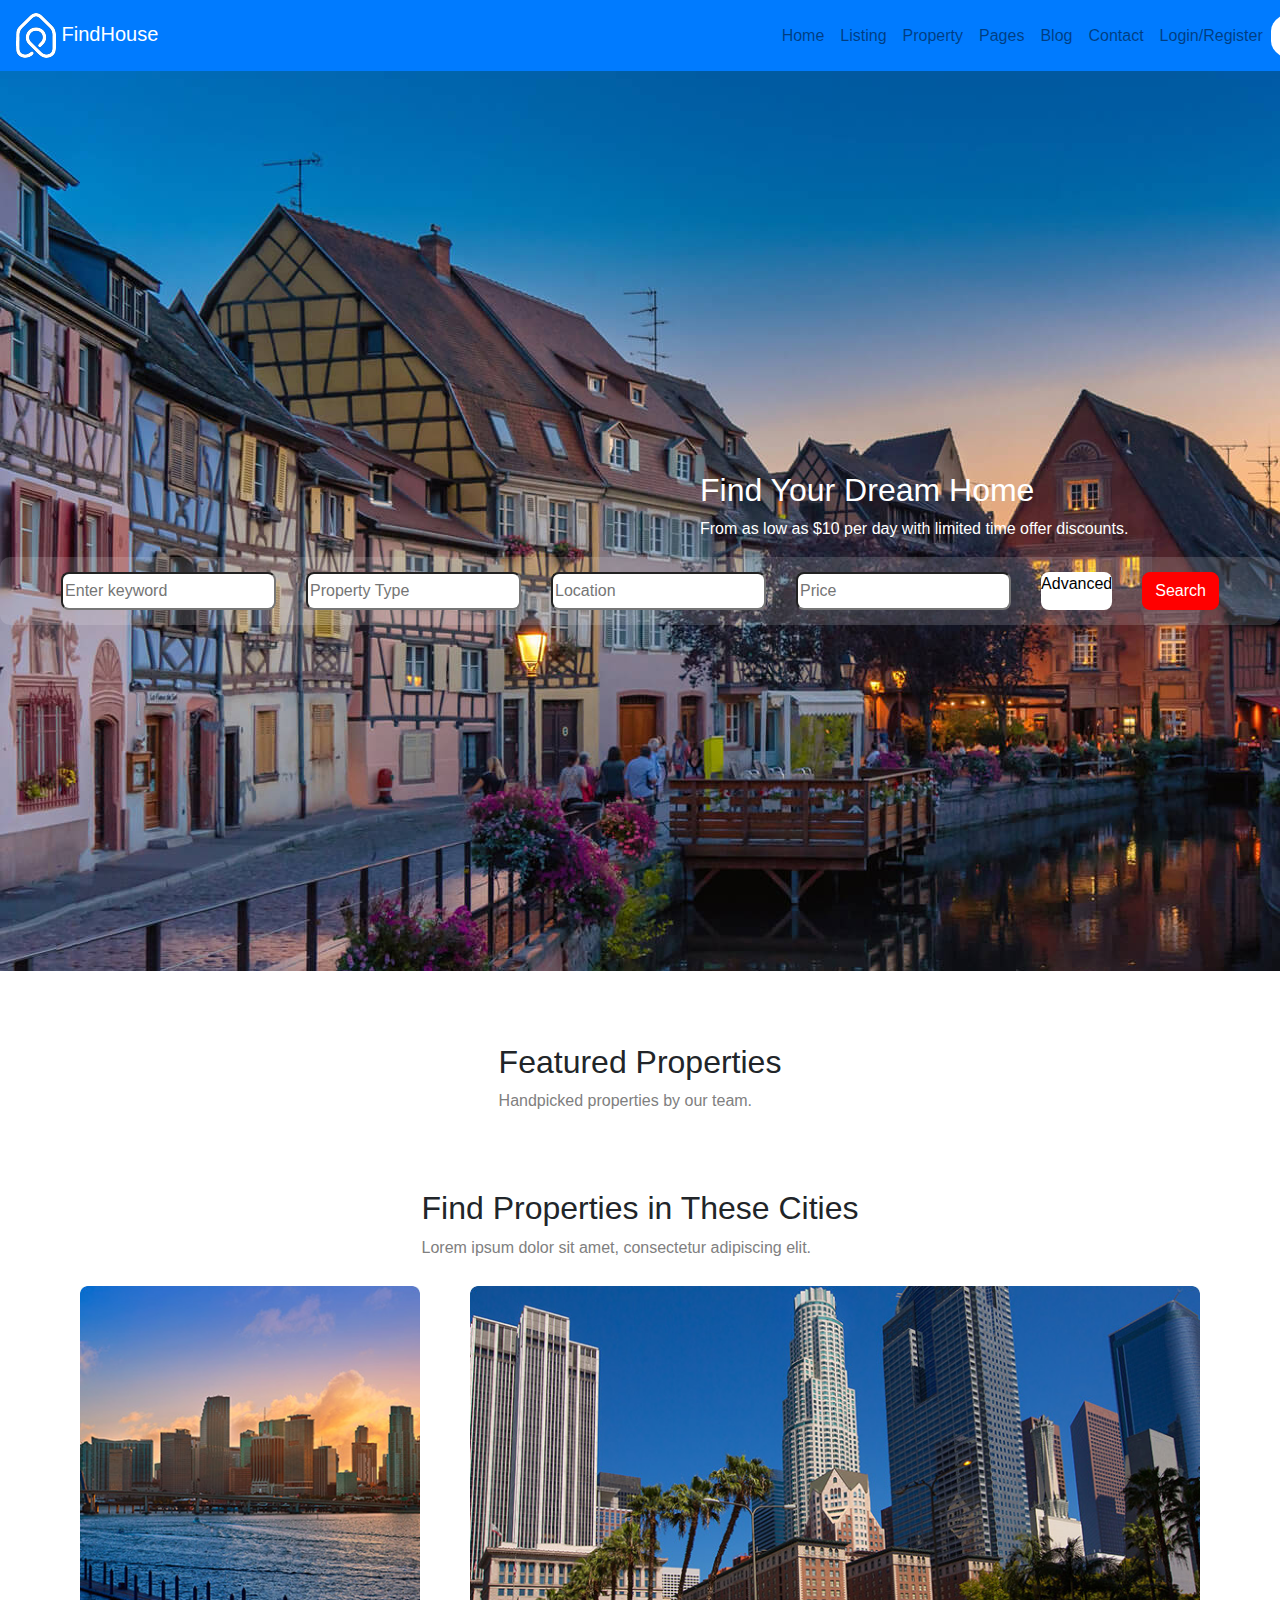
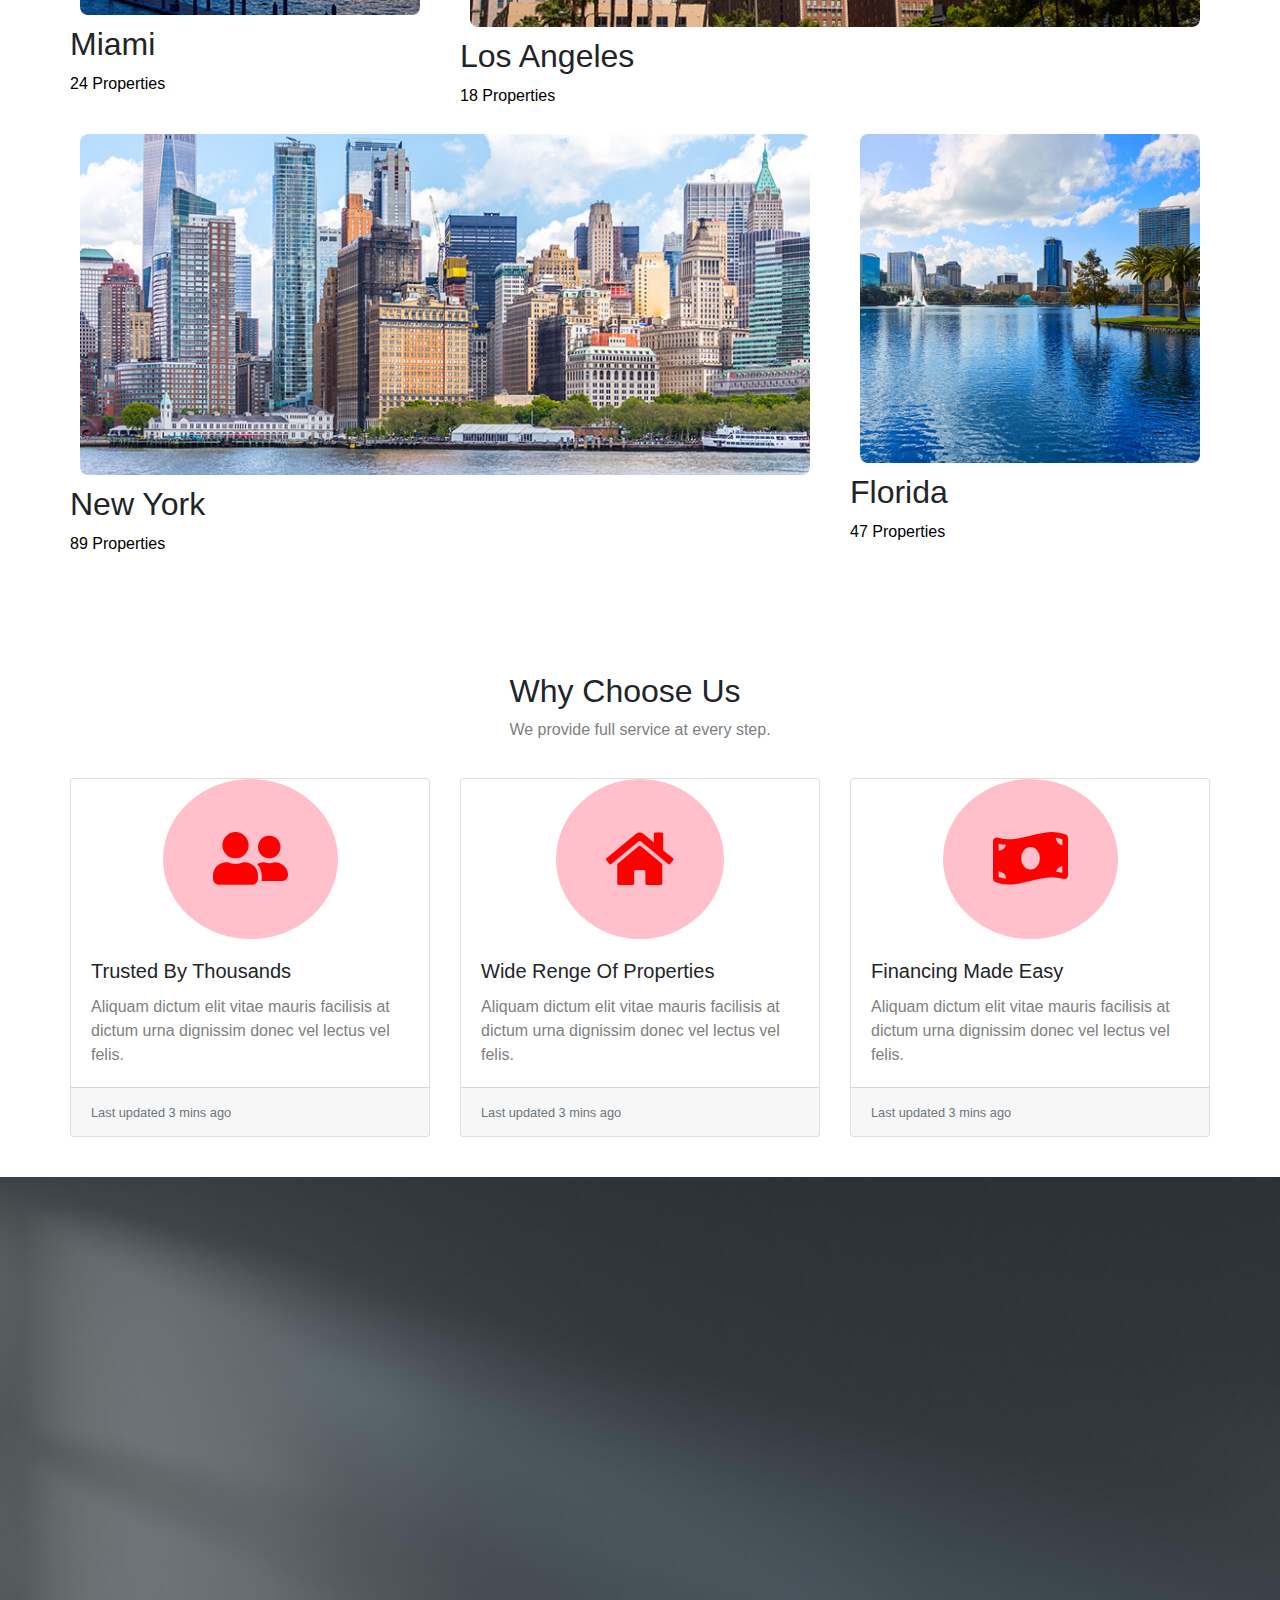
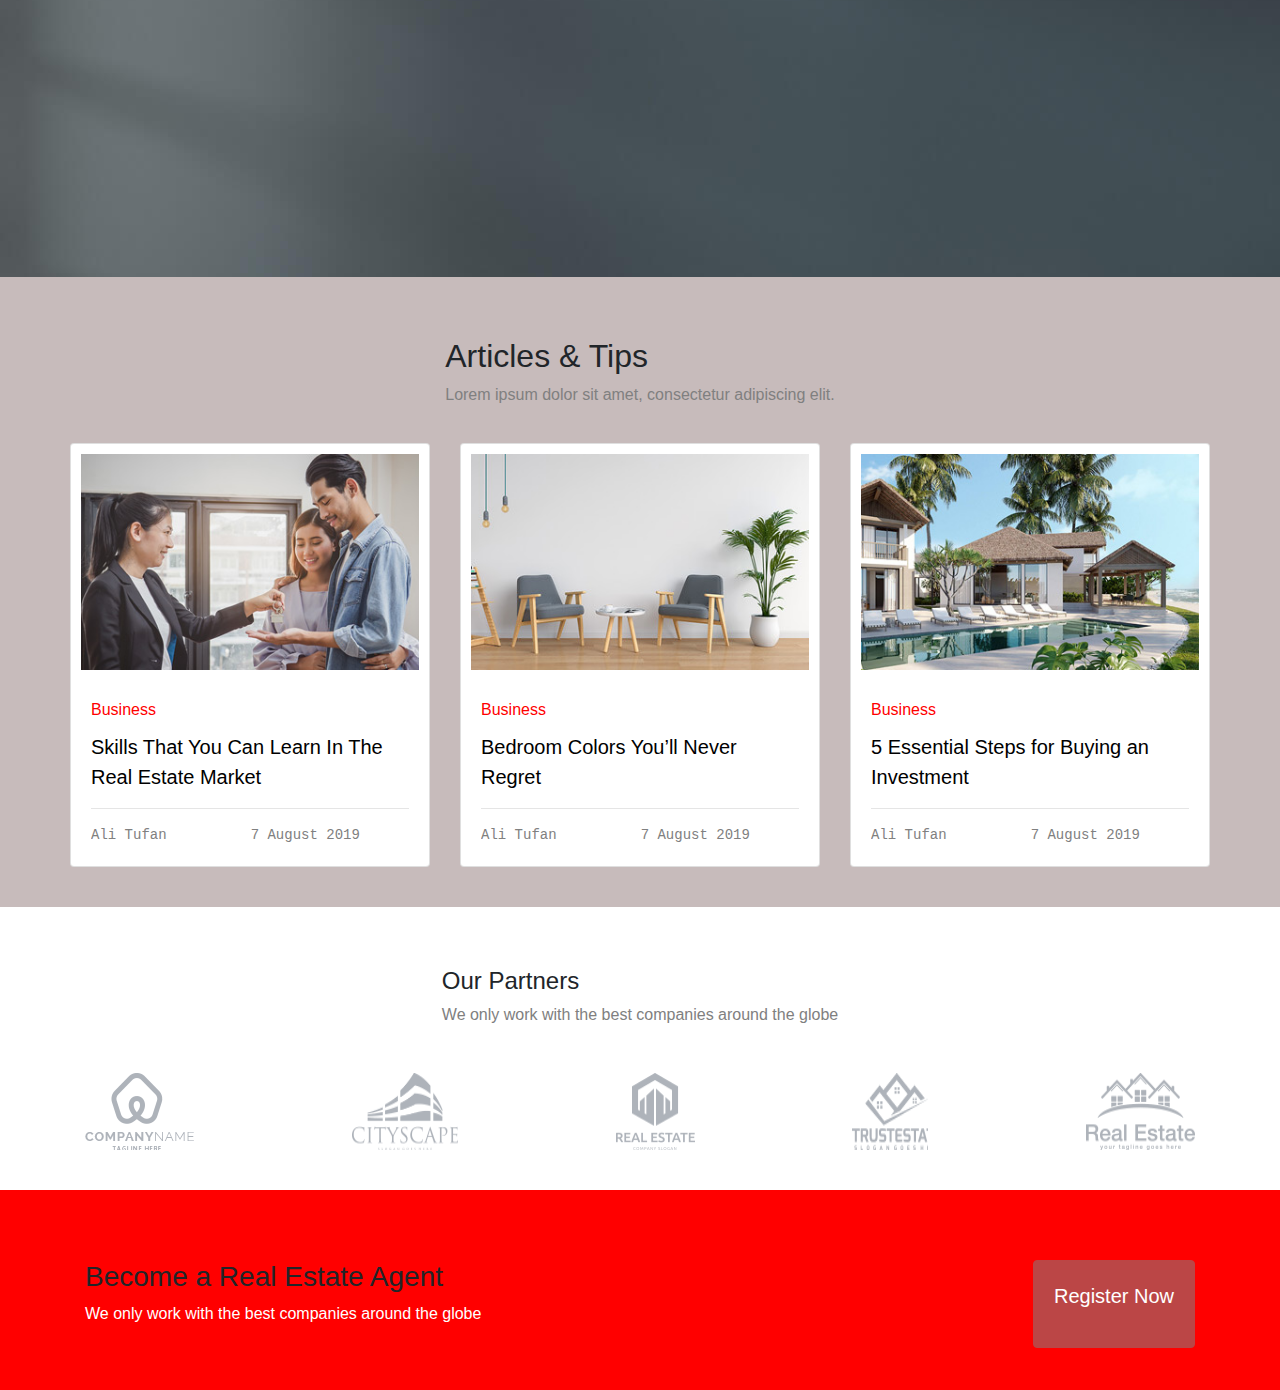
==== index.html @ b41790c9 "Silva, Articles, Partners, Register yaradılıb." ====
<!DOCTYPE html>
<html lang="en">
  <head>
    <meta charset="UTF-8" />
    <meta name="viewport" content="width=device-width, initial-scale=1.0" />
    <title>Front-end Project</title>
    <link
      rel="stylesheet"
      href="https://stackpath.bootstrapcdn.com/bootstrap/4.5.2/css/bootstrap.min.css"
      integrity="sha384-JcKb8q3iqJ61gNV9KGb8thSsNjpSL0n8PARn9HuZOnIxN0hoP+VmmDGMN5t9UJ0Z"
      crossorigin="anonymous"
    />
    <link rel="stylesheet" href="https://cdnjs.cloudflare.com/ajax/libs/font-awesome/5.15.0/css/all.min.css" />
    <link rel="stylesheet" href="CSS/style.css" />
    <link rel="stylesheet" href="CSS3/owl.carousel.css" />
    <link rel="stylesheet" href="CSS3/owl.carousel.min.css" />
    <link rel="stylesheet" href="CSS3/owl.theme.css" />
    <link rel="stylesheet" href="/CSS3/style.css">
  </head>
  <body>
    <!-- Header - Main Nav -->
    <header>
        <nav class="navbar navbar-expand-lg navbar-light bg-primary">
          <a class="navbar-brand" href="#">
            <img src="/Images/FindHouse.png" class="img-fluid" alt="">
            <span>FindHouse</span>
          </a>
          <button class="navbar-toggler" type="button" data-toggle="collapse" data-target="#navbarSupportedContent" aria-controls="navbarSupportedContent" aria-expanded="false" aria-label="Toggle navigation">
            <span class="navbar-toggler-icon"></span>
          </button>
        
          <div class="collapse navbar-collapse" id="navbarSupportedContent">
            <ul class="navbar-nav mr-auto">
              <li class="nav-item">
                <a class="nav-link" href="#">Home</a>
              </li>
              <li class="nav-item">
                <a class="nav-link" href="#">Listing</a>
              </li>
              <li class="nav-item">
                <a class="nav-link" href="#">Property</a>
              </li>
              <li class="nav-item">
                <a class="nav-link" href="#">Pages</a>
              </li>
              <li class="nav-item">
                <a class="nav-link" href="#">Blog</a>
              </li>
              <li class="nav-item">
                <a class="nav-link" href="#">Contact</a>
              </li>
              <li class="nav-item">
                <a class="nav-link" href="#">Login/Register</a>
              </li>
            </ul>
            <a href="#" class="add-plus">
              <span class="flaticon-plus">+</span>
              <span class="create-listing">Create Listing</span>
            </a>
          </div>
        </nav>
    </header>
    
    <main>
      <section class="home-page">
        <div class="find">
          <h2>Find Your Dream Home</h2>
          <p>From as low as $10 per day with limited time offer discounts.</p>
        </div>
        <div class="nav nav-search nav-pills nav-justified mx-auto w-100">
          <input class="input-srch" type="text" name="" id="" placeholder="Enter keyword">
          <input class="input-srch" type="text" name="" id="" placeholder="Property Type">
          <input class="input-srch" type="text" name="" id="" placeholder="Location">
          <input class="input-srch" type="text" name="" id="" placeholder="Price">
          <a href="#" class="input-srch advanced">Advanced</a>
          <button type="button" class="input-srch btn btn-search btn-primary">Search</button>
        </div>
      </section>

      <br>
      <br>
      <br>

      <section>
        <div class="container">
          <div class="row">
            <div class="featured-properties mx-auto">
              <h2>Featured Properties</h2>
              <p class="handpicked">Handpicked properties by our team.</p>
            </div>
            <div class="owl-carousel owl-one owl-theme">
              <div class="item">
                <div class="card">
                  <img src="/Images/home1.jpg" class="card-img-top apartment1 img-fluid" alt="..." />
                  <div class="card-body">
                    <h6 class="apartment">Apartment</h6>
                    <h5 class="card-title">Renovated Apartment</h5>
                    <p class="card-text">
                      <pre>1421 San Pedro St, Los Angeles, CA 90015</pre>
                      <pre>Beds: 4     Baths: 2     Sq Ft: 5280</pre>
                    </p>
                    <hr>
                    <pre>Ali Tufan                  4 years ago</pre>
                  </div>
                </div>
              </div>
              <div class="item">
                <div class="card">
                  <img src="/Images/home2.jpg" class="card-img-top apartment2 img-fluid" alt="..." />
                  <div class="card-body">
                    <h6 class="apartment">Apartment</h6>
                    <h5 class="card-title">Renovated Apartment</h5>
                    <p class="card-text">
                      <pre>1421 San Pedro St, Los Angeles, CA 90015</pre>
                      <pre>Beds: 4     Baths: 2     Sq Ft: 5280</pre>
                    </p>
                    <hr>
                    <pre>Ali Tufan                  4 years ago</pre>
                  </div>
                </div>
              </div>
              <div class="item">
                <div class="card">
                  <img src="/Images/home3.jpg" class="card-img-top apartment3 img-fluid" alt="..." />
                  <div class="card-body">
                    <h6 class="apartment">Apartment</h6>
                    <h5 class="card-title">Renovated Apartment</h5>
                    <p class="card-text">
                      <pre>1421 San Pedro St, Los Angeles, CA 90015</pre>
                      <pre>Beds: 4     Baths: 2     Sq Ft: 5280</pre>
                    </p>
                    <hr>
                    <pre>Ali Tufan                  4 years ago</pre>
                  </div>
                </div>
              </div>
              <div class="item">
                <div class="card">
                  <img src="/Images/home1.jpg" class="card-img-top img-fluid" alt="..." />
                  <div class="card-body">
                    <h6 class="apartment">Apartment</h6>
                    <h5 class="card-title">Renovated Apartment</h5>
                    <p class="card-text">
                      <pre>1421 San Pedro St, Los Angeles, CA 90015</pre>
                      <pre>Beds: 4     Baths: 2     Sq Ft: 5280</pre>
                    </p>
                    <hr>
                    <pre>Ali Tufan                  4 years ago</pre>
                  </div>
                </div>
              </div>
              <div class="item">
                <div class="card">
                  <img src="/Images/home2.jpg" class="card-img-top img-fluid" alt="..." />
                  <div class="card-body">
                    <h6 class="apartment">Apartment</h6>
                    <h5 class="card-title">Renovated Apartment</h5>
                    <p class="card-text">
                      <pre>1421 San Pedro St, Los Angeles, CA 90015</pre>
                      <pre>Beds: 4     Baths: 2     Sq Ft: 5280</pre>
                    </p>
                    <hr>
                    <pre>Ali Tufan                  4 years ago</pre>
                  </div>
                </div>
              </div>
              <div class="item">
                <div class="card">
                  <img src="/Images/home3.jpg" class="card-img-top img-fluid" alt="..." />
                  <div class="card-body">
                    <h6 class="apartment">Apartment</h6>
                    <h5 class="card-title">Renovated Apartment</h5>
                    <p class="card-text">
                      <pre>1421 San Pedro St, Los Angeles, CA 90015</pre>
                      <pre>Beds: 4     Baths: 2     Sq Ft: 5280</pre>
                    </p>
                    <hr>
                    <pre>Ali Tufan                  4 years ago</pre>
                  </div>
                </div>
              </div>
              <div class="item">
                <div class="card">
                  <img src="/Images/home1.jpg" class="card-img-top img-fluid" alt="..." />
                  <div class="card-body">
                    <h6 class="apartment">Apartment</h6>
                    <h5 class="card-title">Renovated Apartment</h5>
                    <p class="card-text">
                      <pre>1421 San Pedro St, Los Angeles, CA 90015</pre>
                      <pre>Beds: 4     Baths: 2     Sq Ft: 5280</pre>
                    </p>
                    <hr>
                    <pre>Ali Tufan                  4 years ago</pre>
                  </div>
                </div>
              </div>
              <div class="item">
                <div class="card">
                  <img src="/Images/home2.jpg" class="card-img-top img-fluid" alt="..." />
                  <div class="card-body">
                    <h6 class="apartment">Apartment</h6>
                    <h5 class="card-title">Renovated Apartment</h5>
                    <p class="card-text">
                      <pre>1421 San Pedro St, Los Angeles, CA 90015</pre>
                      <pre>Beds: 4     Baths: 2     Sq Ft: 5280</pre>
                    </p>
                    <hr>
                    <pre>Ali Tufan                  4 years ago</pre>
                  </div>
                </div>
              </div>
              <div class="item">
                <div class="card">
                  <img src="/Images/home3.jpg" class="card-img-top img-fluid" alt="..." />
                  <div class="card-body">
                    <h6 class="apartment">Apartment</h6>
                    <h5 class="card-title">Renovated Apartment</h5>
                    <p class="card-text">
                      <pre>1421 San Pedro St, Los Angeles, CA 90015</pre>
                      <pre>Beds: 4     Baths: 2     Sq Ft: 5280</pre>
                    </p>
                    <hr>
                    <pre>Ali Tufan                  4 years ago</pre>
                  </div>
                </div>
              </div>
              <div class="item">
                <div class="card">
                  <img src="/Images/home1.jpg" class="card-img-top img-fluid" alt="..." />
                  <div class="card-body">
                    <h6 class="apartment">Apartment</h6>
                    <h5 class="card-title">Renovated Apartment</h5>
                    <p class="card-text">
                      <pre>1421 San Pedro St, Los Angeles, CA 90015</pre>
                      <pre>Beds: 4     Baths: 2     Sq Ft: 5280</pre>
                    </p>
                    <hr>
                    <pre>Ali Tufan                  4 years ago</pre>
                  </div>
                </div>
              </div>
              <div class="item">
                <div class="card">
                  <img src="/Images/home2.jpg" class="card-img-top img-fluid" alt="..." />
                  <div class="card-body">
                    <h6 class="apartment">Apartment</h6>
                    <h5 class="card-title">Renovated Apartment</h5>
                    <p class="card-text">
                      <pre>1421 San Pedro St, Los Angeles, CA 90015</pre>
                      <pre>Beds: 4     Baths: 2     Sq Ft: 5280</pre>
                    </p>
                    <hr>
                    <pre>Ali Tufan                  4 years ago</pre>
                  </div>
                </div>
              </div>
              <div class="item">
                <div class="card">
                  <img src="/Images/home3.jpg" class="card-img-top img-fluid" alt="..." />
                  <div class="card-body">
                    <h6 class="apartment">Apartment</h6>
                    <h5 class="card-title">Renovated Apartment</h5>
                    <p class="card-text">
                      <pre>1421 San Pedro St, Los Angeles, CA 90015</pre>
                      <pre>Beds: 4     Baths: 2     Sq Ft: 5280</pre>
                    </p>
                    <hr>
                    <pre>Ali Tufan                  4 years ago</pre>
                  </div>
                </div>
              </div>
            </div>
          </div>
        </div>
      </section>

      <section class="these-cities">
          <div class="container">
            <div class="row">
              <div class="find-cities  mx-auto">
                <h2>Find Properties in These Cities</h2>
                <p class="city">Lorem ipsum dolor sit amet, consectetur adipiscing elit.</p>
              </div>
              <div class="cities1">
                <div class="row">
                  <div class="miami col-md-4">
                    <img src="/Images/miami.jpg" alt="" class="img-city img-fluid">
                    <div class="city-text">
                      <h2>Miami</h2>
                      <p class="city-p">24 Properties</p>
                    </div>
                  </div>
                  <div class="los-angeles col-md-8">
                    <img src="/Images/los-angeles.jpg" alt="" class="img-city img-fluid">
                    <div class="city-text">
                      <h2>Los Angeles</h2>
                      <p class="city-p">18 Properties</p>
                    </div>
                  </div>
                </div>
              </div>
              <div class="cities2">
                <div class="row">
                  <div class="new-york col-md-8">
                    <img src="/Images/new-york.jpg" alt="" class="img-city img-fluid">
                    <div class="city-text">
                      <h2>New York</h2>
                      <p class="city-p">89 Properties</p>
                    </div>
                  </div>
                  <div class="florida col-md-4">
                    <img src="/Images/florida.jpg" alt="" class="img-city img-fluid">
                    <div class="city-text">
                      <h2>Florida</h2>
                      <p class="city-p">47 Properties</p>
                    </div>
                  </div>
                </div>
              </div>
            </div>
          </div>
      </section>

      <section class="choose">
        <div class="container">
          <div class="row">
            <div class="why-choose mx-auto">
              <h2>Why Choose Us</h2>
              <p class="city">We provide full service at every step.</p>
            </div>
            <div class="card-deck">
              <div class="card">
                <!-- <img src="..." class="card-img-top" alt="..."> -->
                <i class="fas fa-user-friends mx-auto"></i>
                <div class="card-body">
                  <h5 class="card-title">Trusted By Thousands</h5>
                  <p class="card-text city">Aliquam dictum elit vitae mauris facilisis at dictum urna dignissim donec vel lectus vel felis.</p>
                </div>
                <div class="card-footer">
                  <small class="text-muted">Last updated 3 mins ago</small>
                </div>
              </div>
              <div class="card">
                <!-- <img src="..." class="card-img-top" alt="..."> -->
                <i class="fas fa-home mx-auto"></i>
                <div class="card-body">
                  <h5 class="card-title">Wide Renge Of Properties</h5>
                  <p class="card-text city">Aliquam dictum elit vitae mauris facilisis at dictum urna dignissim donec vel lectus vel felis.</p>
                </div>
                <div class="card-footer">
                  <small class="text-muted">Last updated 3 mins ago</small>
                </div>
              </div>
              <div class="card">
                <!-- <img src="..." class="card-img-top" alt="..."> -->
                <i class="fas fa-money-bill-wave mx-auto"></i>
                <div class="card-body">
                  <h5 class="card-title">Financing Made Easy</h5>
                  <p class="card-text city">Aliquam dictum elit vitae mauris facilisis at dictum urna dignissim donec vel lectus vel felis.</p>
                </div>
                <div class="card-footer">
                  <small class="text-muted">Last updated 3 mins ago</small>
                </div>
              </div>
            </div>
          </div>
        </div>
      </section>

      <section class="testimonials">
        <div class="container">
          <div class="row">
            <div class="my-carousel owl-carousel owl-one owl-theme">
              <div class="card mx-auto" style="width: 18rem;">
                <div class="card-body mx-auto">
                  <h5 class="card-title">Testimonials</h5>
                  <p class="card-text city">Here could be a nice sub title</p>
                </div>
                <img src="/Images/silva.jpg" class="card-img-top mx-auto img-silva img-fluid" alt="...">
                <div class="card-body">
                  <h5 class="card-title">Augusta Silva</h5>
                  <p class="card-text city">Sales Manager</p>
                  <p class="city">Aliquam dictum elit vitae mauris facilisis at dictum urna dignissim donec vel lectus vel felis.</p>
                </div>
              </div>
            </div>
          </div>
        </div>
      </section>

      <section class="articles-tips">
        <div class="container">
          <div class="row">
            <div class="articles mx-auto">
              <h2>Articles & Tips</h2>
              <p class="city">Lorem ipsum dolor sit amet, consectetur adipiscing elit.</p>
            </div>
            <div class="card-deck">
              <div class="card">
                <img src="/Images/tips1.jpg" class="card-img-top business-img img-fluid" alt="...">
                <div class="card-body">
                  <h6 class="card-title card-business">Business</h6>
                  <p class="card-text city-business">Skills That You Can Learn In The Real Estate Market</p>
                  <hr>
                  <pre class="card-text">Ali Tufan          7 August 2019</pre>
                </div>
              </div>
              <div class="card">
                <img src="/Images/tips2.jpg" class="card-img-top business-img img-fluid" alt="...">
                <div class="card-body">
                  <h6 class="card-title card-business">Business</h6>
                  <p class="card-text city-business">Bedroom Colors You’ll Never Regret</p>
                  <hr>
                  <pre class="card-text">Ali Tufan          7 August 2019</pre>
                </div>
              </div>
              <div class="card">
                <img src="/Images/tips3.jpg" class="card-img-top business-img img-fluid" alt="...">
                <div class="card-body">
                  <h6 class="card-title card-business">Business</h6>
                  <p class="card-text city-business">5 Essential Steps for Buying an Investment</p>
                  <hr>
                  <pre class="card-text">Ali Tufan          7 August 2019</pre>
                </div>
              </div>
            </div>
          </div>
        </div>
      </section>

      <section class="partners">
        <div class="container">
          <div class="row row-partners">
            <div class="our-partners mx-auto">
              <h4>Our Partners</h4>
              <p class="city">We only work with the best companies around the globe</p>
            </div>
            <div class="logos col-md-12">
              <div class="logos-abc">
                <img src="/Images/logo1.png" alt="">
                <img src="/Images/logo2.png" alt="">
                <img src="/Images/logo3.png" alt="">
                <img src="/Images/logo4.png" alt="">
                <img src="/Images/logo5.png" alt="">
              </div>
            </div>
              
            </div>
          </div>
        </div>
      </section>
      <section class="become">
        <div class="container">
          <div class="row">
            <div class="become-agent col-md-12">
              <div class="agent">
                <h3 class="become-h">Become a Real Estate Agent</h3>
                <p class="become-h">We only work with the best companies around the globe</p>
              </div>
              <div class="become-btn">
                <button type="button" class="btn btn-outline-primary btn-register"><p class="register-p">Register Now</p></button>
              </div>
            </div>
          </div>
        </div>
      </section>
    </main>



    <footer>

    </footer>



    <script
      src="https://code.jquery.com/jquery-3.5.1.slim.min.js"
      integrity="sha384-DfXdz2htPH0lsSSs5nCTpuj/zy4C+OGpamoFVy38MVBnE+IbbVYUew+OrCXaRkfj"
      crossorigin="anonymous"
    ></script>
    <script
      src="https://cdn.jsdelivr.net/npm/popper.js@1.16.1/dist/umd/popper.min.js"
      integrity="sha384-9/reFTGAW83EW2RDu2S0VKaIzap3H66lZH81PoYlFhbGU+6BZp6G7niu735Sk7lN"
      crossorigin="anonymous"
    ></script>
    <script
      src="https://stackpath.bootstrapcdn.com/bootstrap/4.5.2/js/bootstrap.min.js"
      integrity="sha384-B4gt1jrGC7Jh4AgTPSdUtOBvfO8shuf57BaghqFfPlYxofvL8/KUEfYiJOMMV+rV"
      crossorigin="anonymous"
    ></script>
    <script src="js/owl.carousel.min.js"></script>
    <script src="JS/main.js"></script>
    <script>
      // $(".owl-one").owlCarousel({
      //   loop: true,
      //   margin: 10,
      //   nav: true,
      //   responsive: {
      //     0: {
      //       items: 1,
      //     },
      //     600: {
      //       items: 2,
      //     },
      //     1000: {
      //       items: 3,
      //     },
      //   },
      // });
    </script>

    
  </body>
</html>
---- CSS3/style.css ----
a.add-plus {
  font-family: "Nunito";
  color: brown;
  line-height: 1.2;
  top: -20px;
  text-decoration: none;
  display: block;
  /* position: relative; */
  margin: 0;
  border: 0px;
  box-sizing: border-box;
  background-color: white;
  text-align: center;
  height: 50px;
  width: 200px;
  padding: 15px;
  border-radius: 40%;
}

.navbar-brand span {
  color: white;
}

.navbar-collapse {
  display: flex;
}
ul.navbar-nav {
  justify-content: flex-end;
  margin-left: 55% !important;
}

.home-page {
  background-image: url(/Images/background-img.jpg);
  height: 900px;
  background-repeat: no-repeat;
}

.nav-link:hover {
  color: white;
}
/* .home-page:before {
  content: "";
  background-color: rgb(29, 41, 62);
  opacity: 0.6;
  position: absolute;
  bottom: 0;
  left: 0;
  right: 0;
  top: 0;
  width: 100%;
} */

.find h2, p {
  color: white;
}

.find {
  box-sizing: border-box;
  padding-top: 400px;
  padding-left: 700px;
}

.btn-search {
  background-color: red;
  color: white;
  border-color: red;
}

.btn-search:hover {
  background-color: white;
  color: red;
  border-color: red;
}

.nav-search {
  background-color: rgba(255,255,255, .15);
  border-radius: 8px;
  content: "";
  position: absolute;
  box-sizing: border-box;
  justify-content: center;
  border-radius: 10px;
}



a.advanced {
  background-color: white;
  color: black;
  text-align: center;
}

.input-srch {
  box-sizing: border-box;
  margin: 15px;
  border-radius: 8px;
}


.apartment {
  color: red;
}

.featured-properties {
  justify-content: center;
}

p.handpicked {
  color: gray;
}

pre {
  color: grey;
}

p.city {
  color: gray;
}

.img-city {
  box-sizing: border-box;
  padding: 10px;
}


.these-cities {
  box-sizing: border-box;
  padding-top: 60px;
  padding-bottom: 40px;
}

p.city-p {
  color: black;
}

.fas {
  font-size: 60px;
  background-color: pink;
  color: red;
  text-align: center;
  box-sizing: border-box;
  padding: 50px;
  border-radius: 50%;
}

.fas:hover {
  color: white;
  background-color: red;
}



.choose {
  box-sizing: border-box;
  padding-top: 60px;
  padding-bottom: 40px;
}

.card-deck {
  box-sizing: border-box;
  padding-top: 20px;
}


.testimonials {
  background-image: url(/Images/bg-img.jpg);
  height: 700px;
  box-sizing: border-box;
  padding: 40px;
}


.img-silva {
  box-sizing: border-box;
  padding: 80px;
}


.articles-tips {
  box-sizing: border-box;
  padding-top: 60px;
  padding-bottom: 40px;
}

.card-business {
  color: red;
}

.city-business {
  color: black;
  font-size: 20px;
}

.business-img {
  box-sizing: border-box;
  padding: 10px;
}

.articles-tips {
  background-color: #c7bbbb;
}

.partners {
  box-sizing: border-box;
  padding-top: 60px;
  padding-bottom: 40px;
}

.logos {
  box-sizing: border-box;
  padding-top: 30px;
}

.logos-abc {
  display: flex;
  justify-content: space-between;
}

.become {
  box-sizing: border-box;
  padding-top: 70px;
  padding-bottom: 50px;
  background-color: red;
  height: 200px;
}

.become-agent {
  display: flex;
  justify-content: space-between;
}

.btn-register {
  box-sizing: border-box;
  padding: 20px;
  background-color: rgb(187, 70, 70);
  color: white;
  border-color:  rgb(187, 70, 70);
}

.btn-register:hover {
  background-color: green;
  border-color: green;
}








.register-p {
  font-size: 20px;
  font-weight: 15px;
}
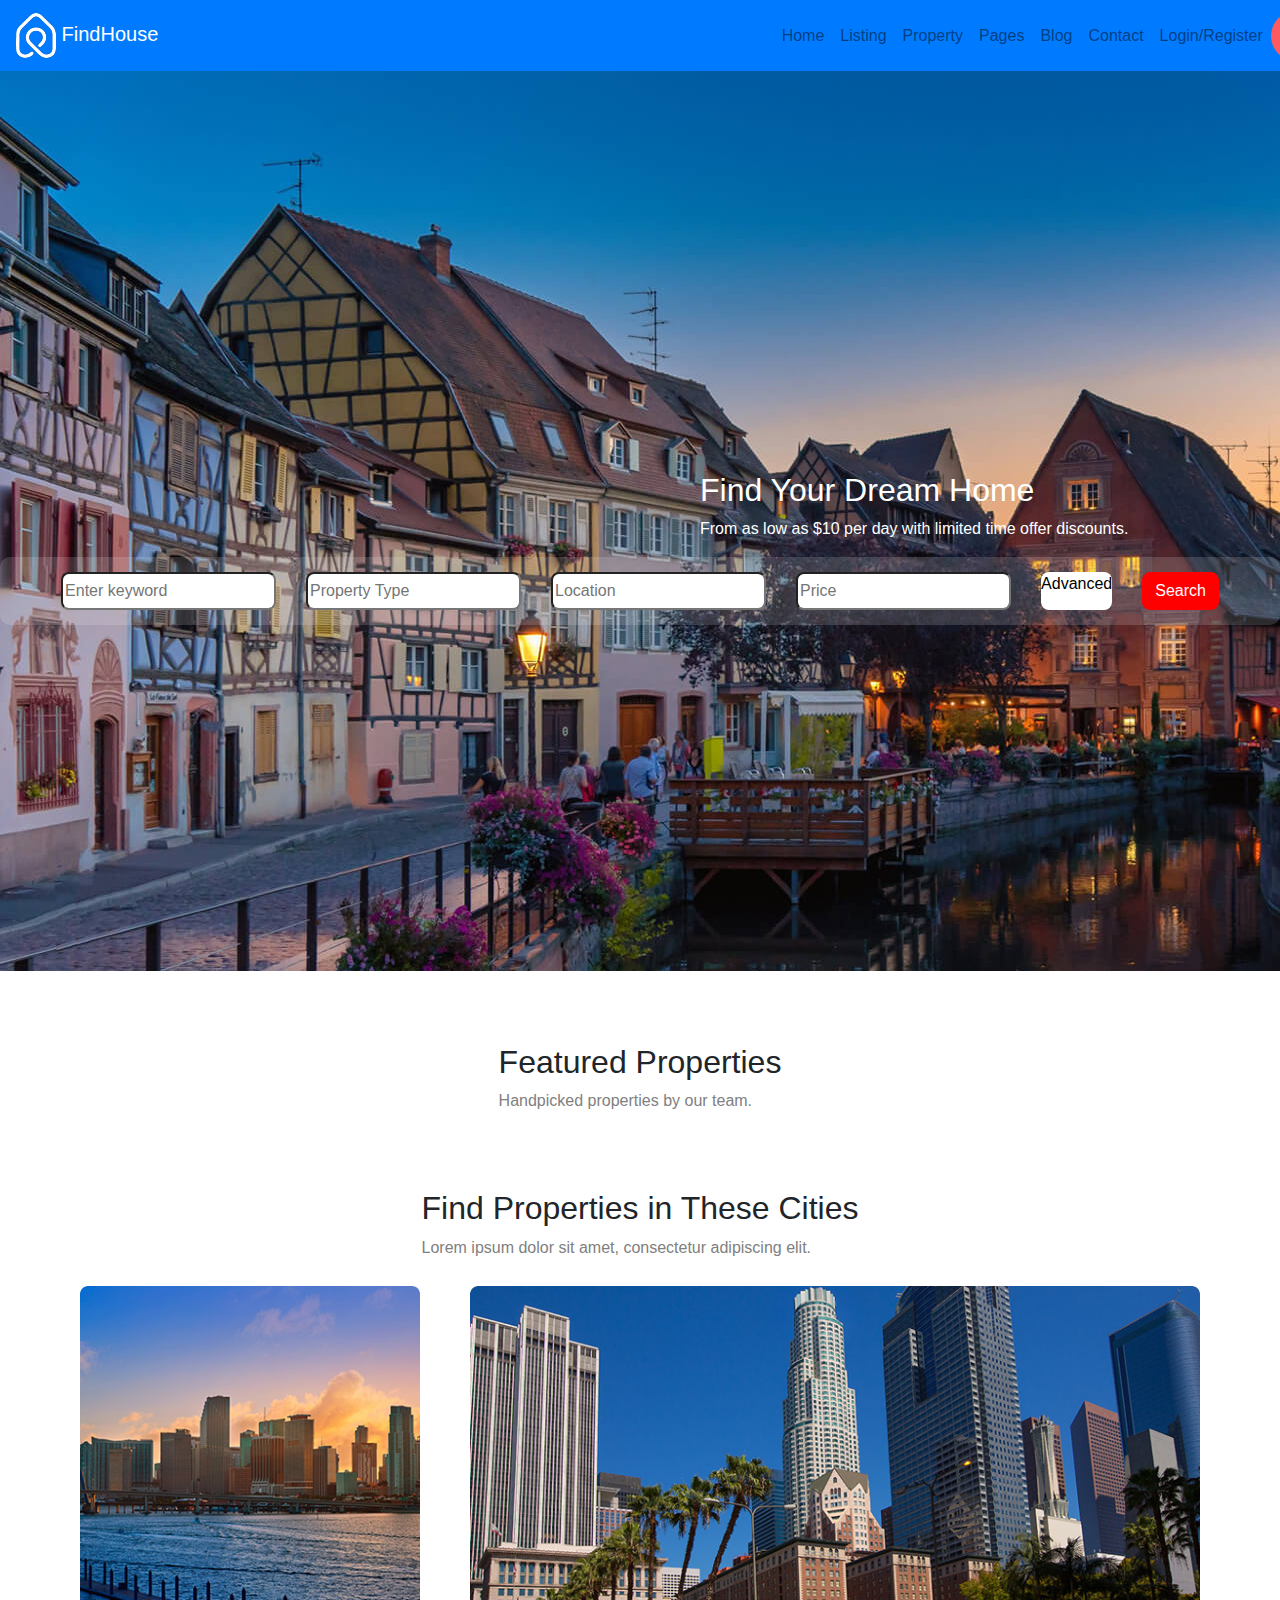
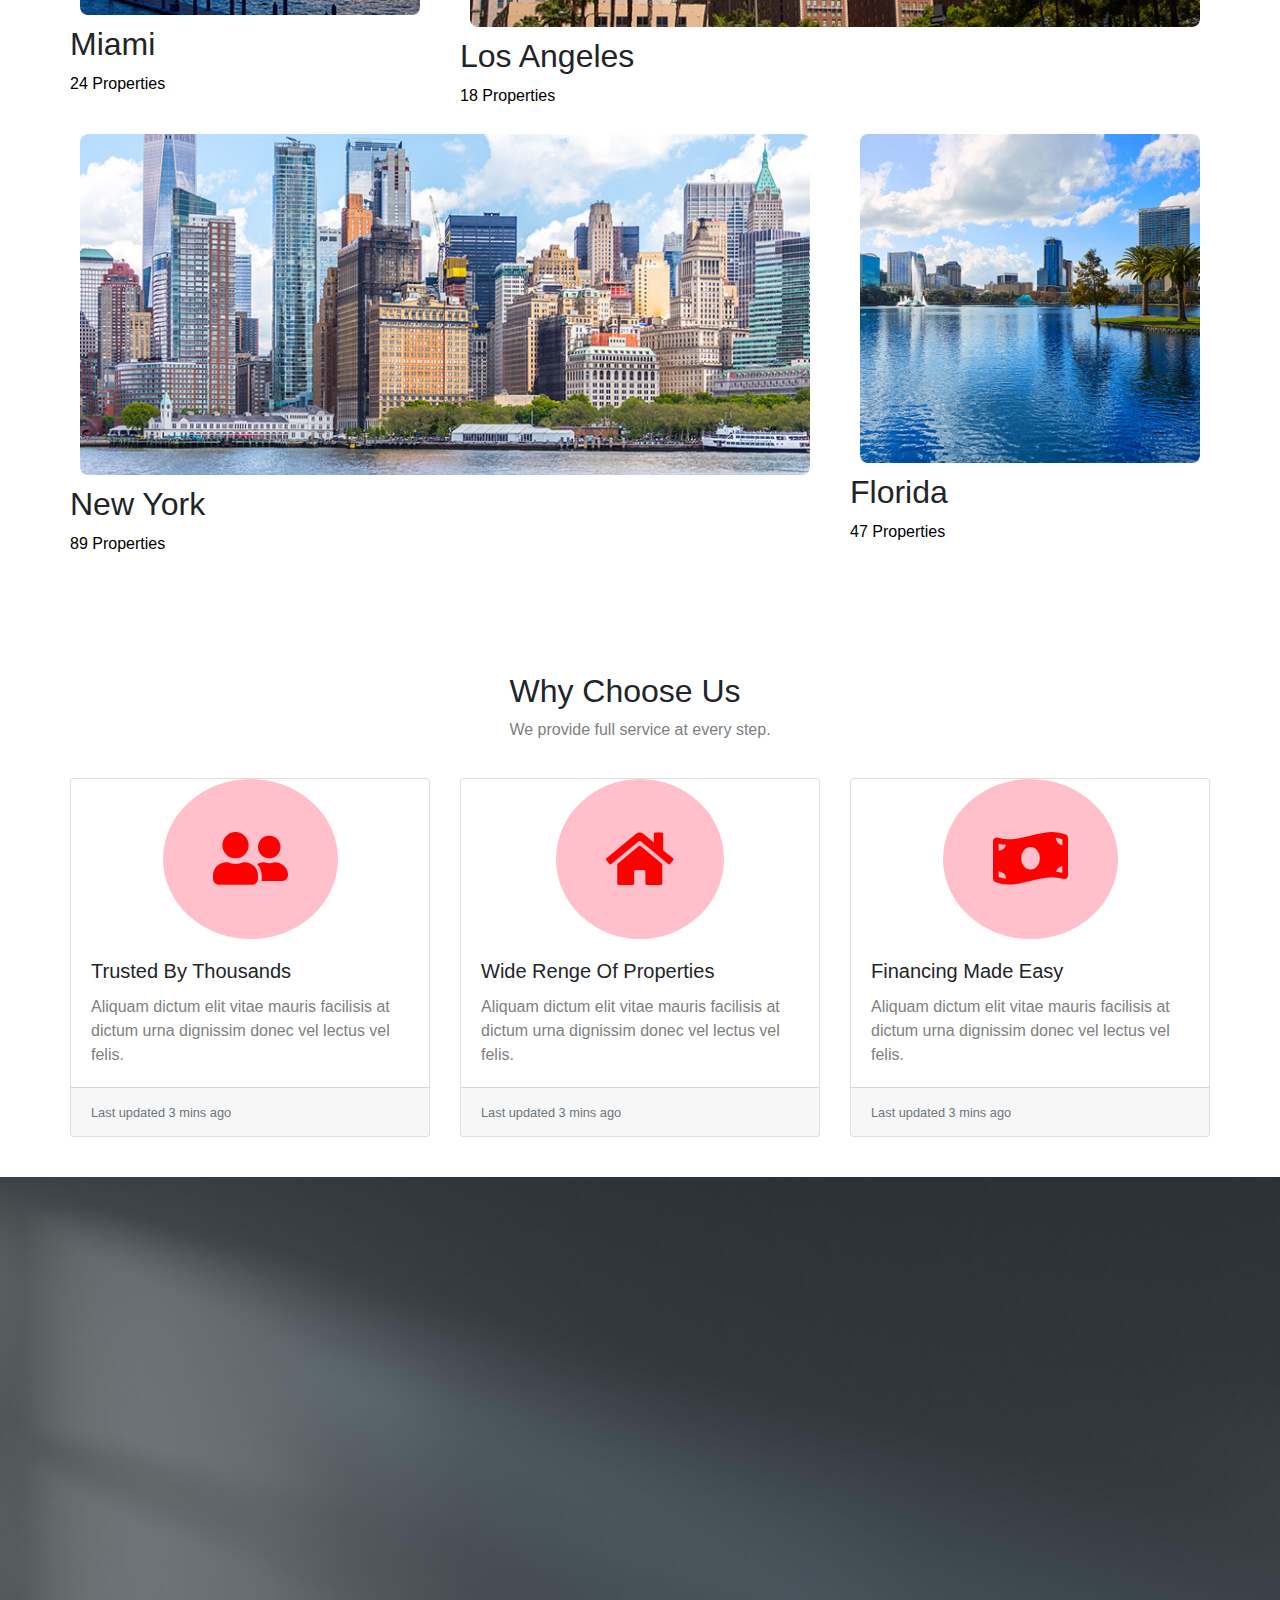
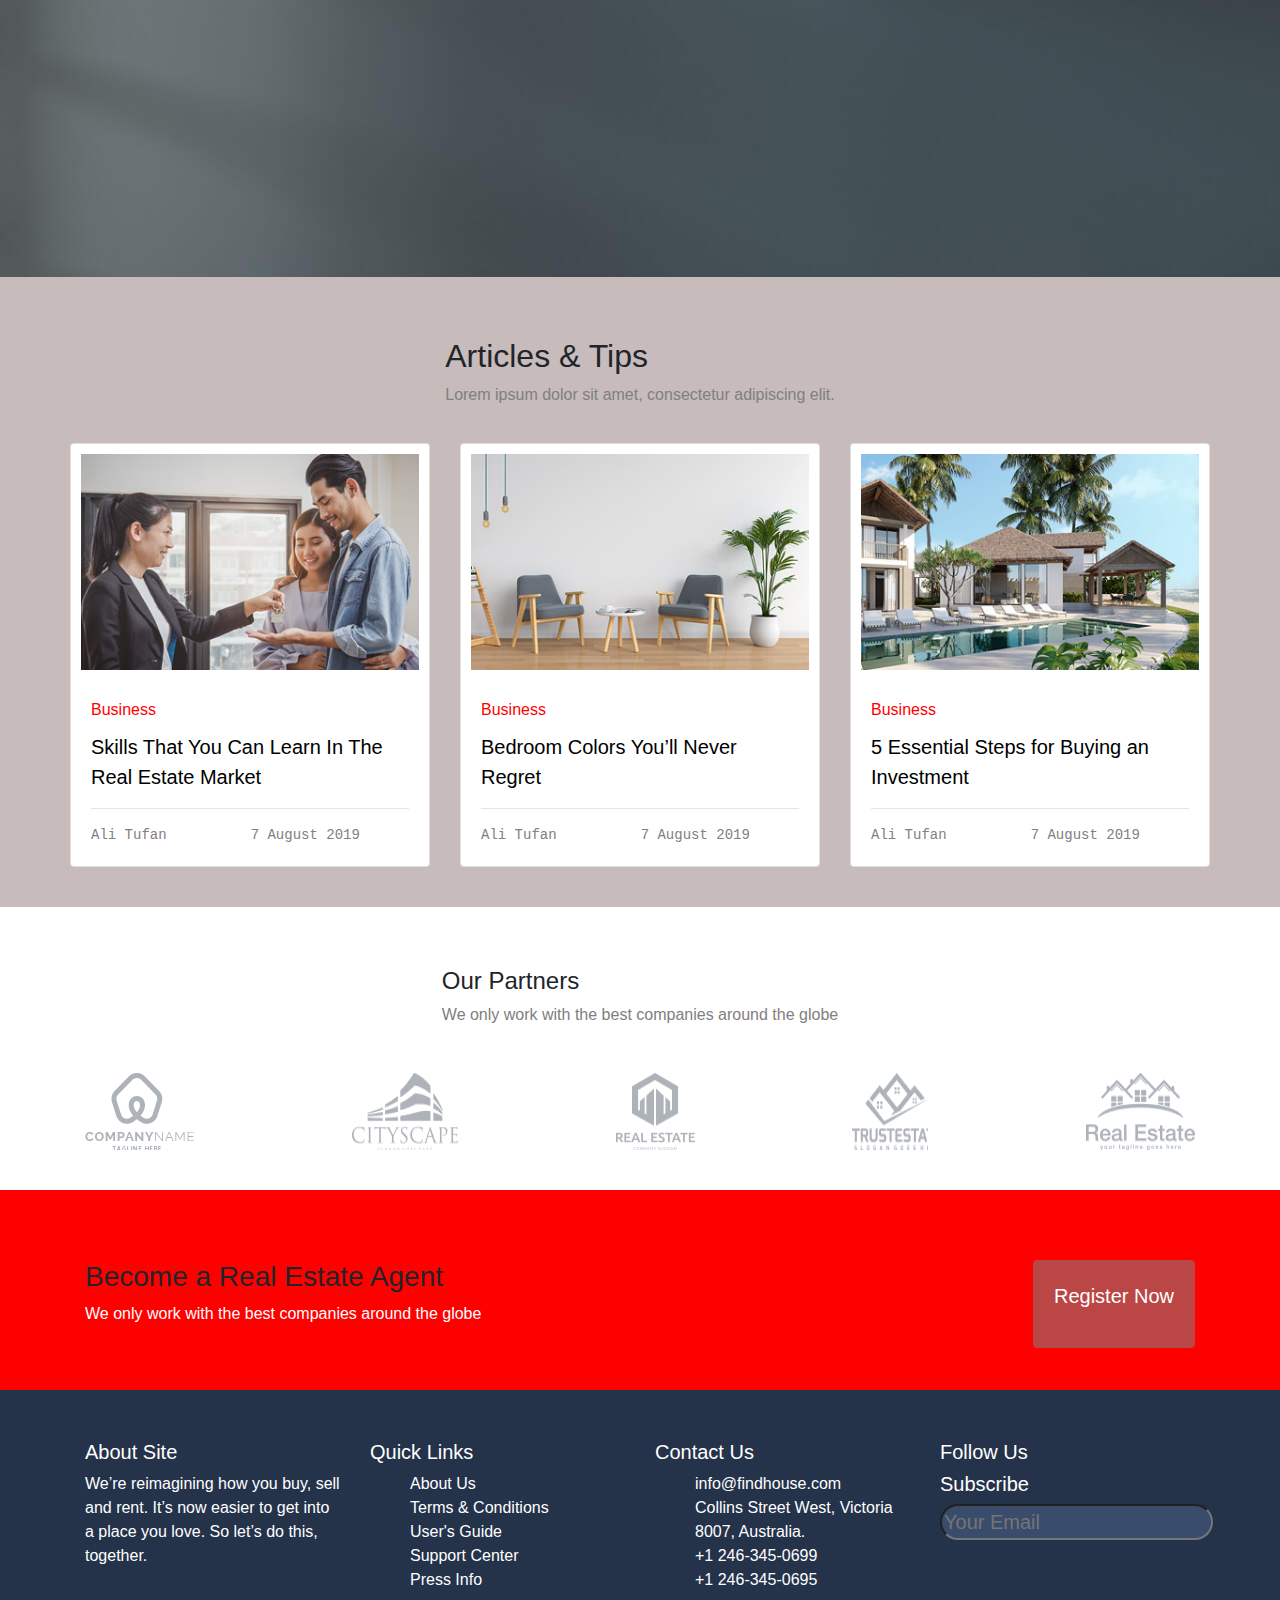
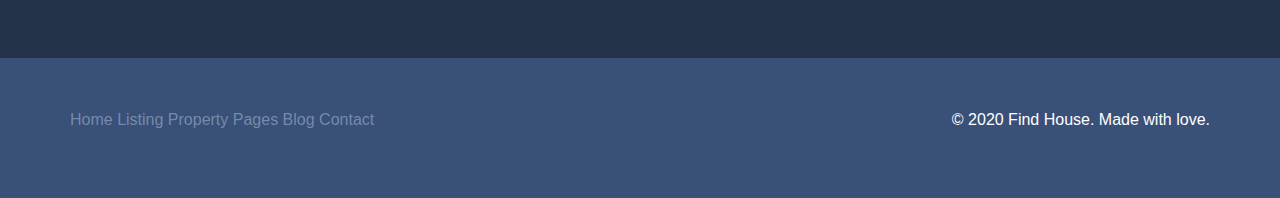
==== commit 5e392f2c: "Esas sehife 90% tamamlanmışdır." ====
--- a/index.html
+++ b/index.html
@@ -469,7 +469,64 @@
 
 
     <footer>
-
+      <section class="footer-1">
+        <div class="container">
+          <div class="row footer-row">
+            <div class="about-site col-md-3">
+              <h5 class="footer-end">About Site</h5>
+              <p class="footer-end">We’re reimagining how you buy, sell and rent. It’s now easier to get into a place you love. So let’s do this, together.</p>
+            </div>
+            <div class="quick-links col-md-3">
+              <h5 class="footer-end">Quick Links</h5>
+              <ul>
+                <li class="footer-end"><a href="" class="footer-end">About Us</a></li>
+                <li class="footer-end"><a href="" class="footer-end">Terms & Conditions</a></li>
+                <li class="footer-end"><a href="" class="footer-end">User's Guide</a></li>
+                <li class="footer-end"><a href="" class="footer-end">Support Center</a></li>
+                <li class="footer-end"><a href="" class="footer-end">Press Info</a></li>
+              </ul>
+            </div>
+            <div class="contact-us col-md-3">
+              <h5 class="footer-end">Contact Us</h5>
+              <ul>
+                <li class="footer-end"><a href="" class="footer-end">info@findhouse.com</a></li>
+                <li class="footer-end"><a href="" class="footer-end">Collins Street West, Victoria</a></li>
+                <li class="footer-end"><a href="" class="footer-end">8007, Australia.</a></li>
+                <li class="footer-end"><a href="" class="footer-end">+1 246-345-0699</a></li>
+                <li class="footer-end"><a href="" class="footer-end">+1 246-345-0695</a></li>
+              </ul>
+            </div>
+            <div class="follow-sub col-md-3">
+              <div class="follow-us">
+                <h5 class="footer-end">Follow Us</h5>
+              </div>
+              <div class="subscribe">
+                <h5 class="footer-end">Subscribe</h5>
+                <input type="text" placeholder="Your Email" class="your-email">
+              </div>
+            </div>
+          </div>
+        </div>
+      </section>
+      <section class="made-with-love">
+        <div class="container">
+          <div class="row row-end">
+            
+              <div class="end">
+                <a href="#" class="a-end">Home</a>
+                <a href="#" class="a-end">Listing</a>
+                <a href="#" class="a-end">Property</a>
+                <a href="#" class="a-end">Pages</a>
+                <a href="#" class="a-end">Blog</a>
+                <a href="#" class="a-end">Contact</a>
+              </div>
+              <div class="end">
+                <p class="p-end">© 2020 Find House. Made with love.</p>
+              </div>
+           
+          </div>
+        </div>
+      </section>
     </footer>
 
 
--- a/CSS3/style.css
+++ b/CSS3/style.css
@@ -9,12 +9,22 @@
   margin: 0;
   border: 0px;
   box-sizing: border-box;
-  background-color: white;
+  background-color: #ff5a5f;
   text-align: center;
   height: 50px;
   width: 200px;
   padding: 15px;
-  border-radius: 40%;
+  border-radius: 25px;
+}
+
+.flaticon-plus {
+  font-size: 20px;
+  color: white;
+}
+
+.create-listing {
+  font-size: 20px;
+  color: white;
 }
 
 .navbar-brand span {
@@ -243,13 +253,56 @@
 }
 
 
-
-
-
-
+.footer-1 {
+  background-color: #24324a;
+}
+
+
+.footer-row {
+  box-sizing: border-box;
+  padding-top: 50px;
+  padding-bottom: 50px;
+}
+
+.footer-end {
+  color: white;
+}
+
+li.footer-end {
+  list-style-type: none;
+}
 
 
 .register-p {
   font-size: 20px;
   font-weight: 15px;
-}+}
+
+
+.your-email {
+  background-color: #3a4c6b;
+  font-size: 20px;
+  border-radius: 25px;
+}
+
+
+
+.made-with-love {
+  box-sizing: border-box;
+  padding-top: 50px;
+  padding-bottom: 50px;
+  background-color: #395079;
+}
+
+.a-end {
+  color: #8193b1e0;
+}
+
+.a-end:hover {
+  color: white;
+}
+
+.row-end {
+  display: flex;
+  justify-content: space-between;
+}
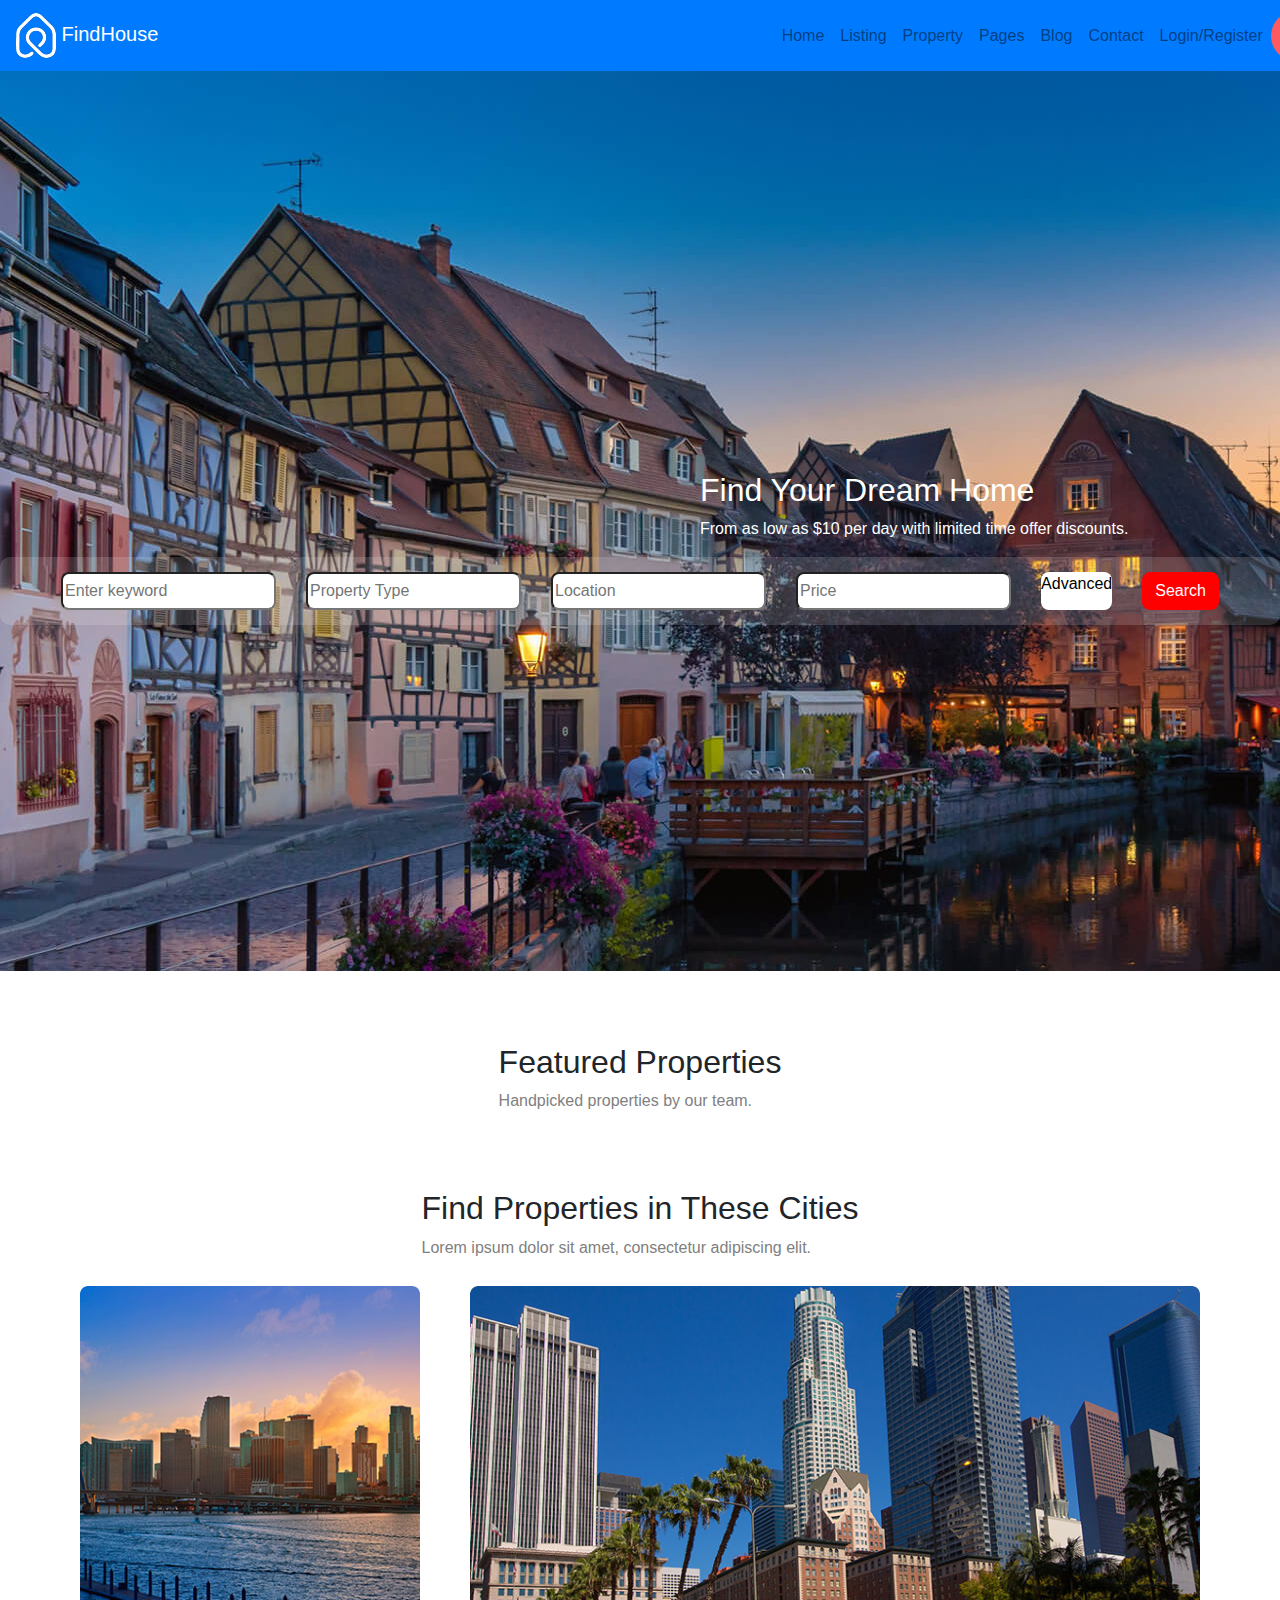
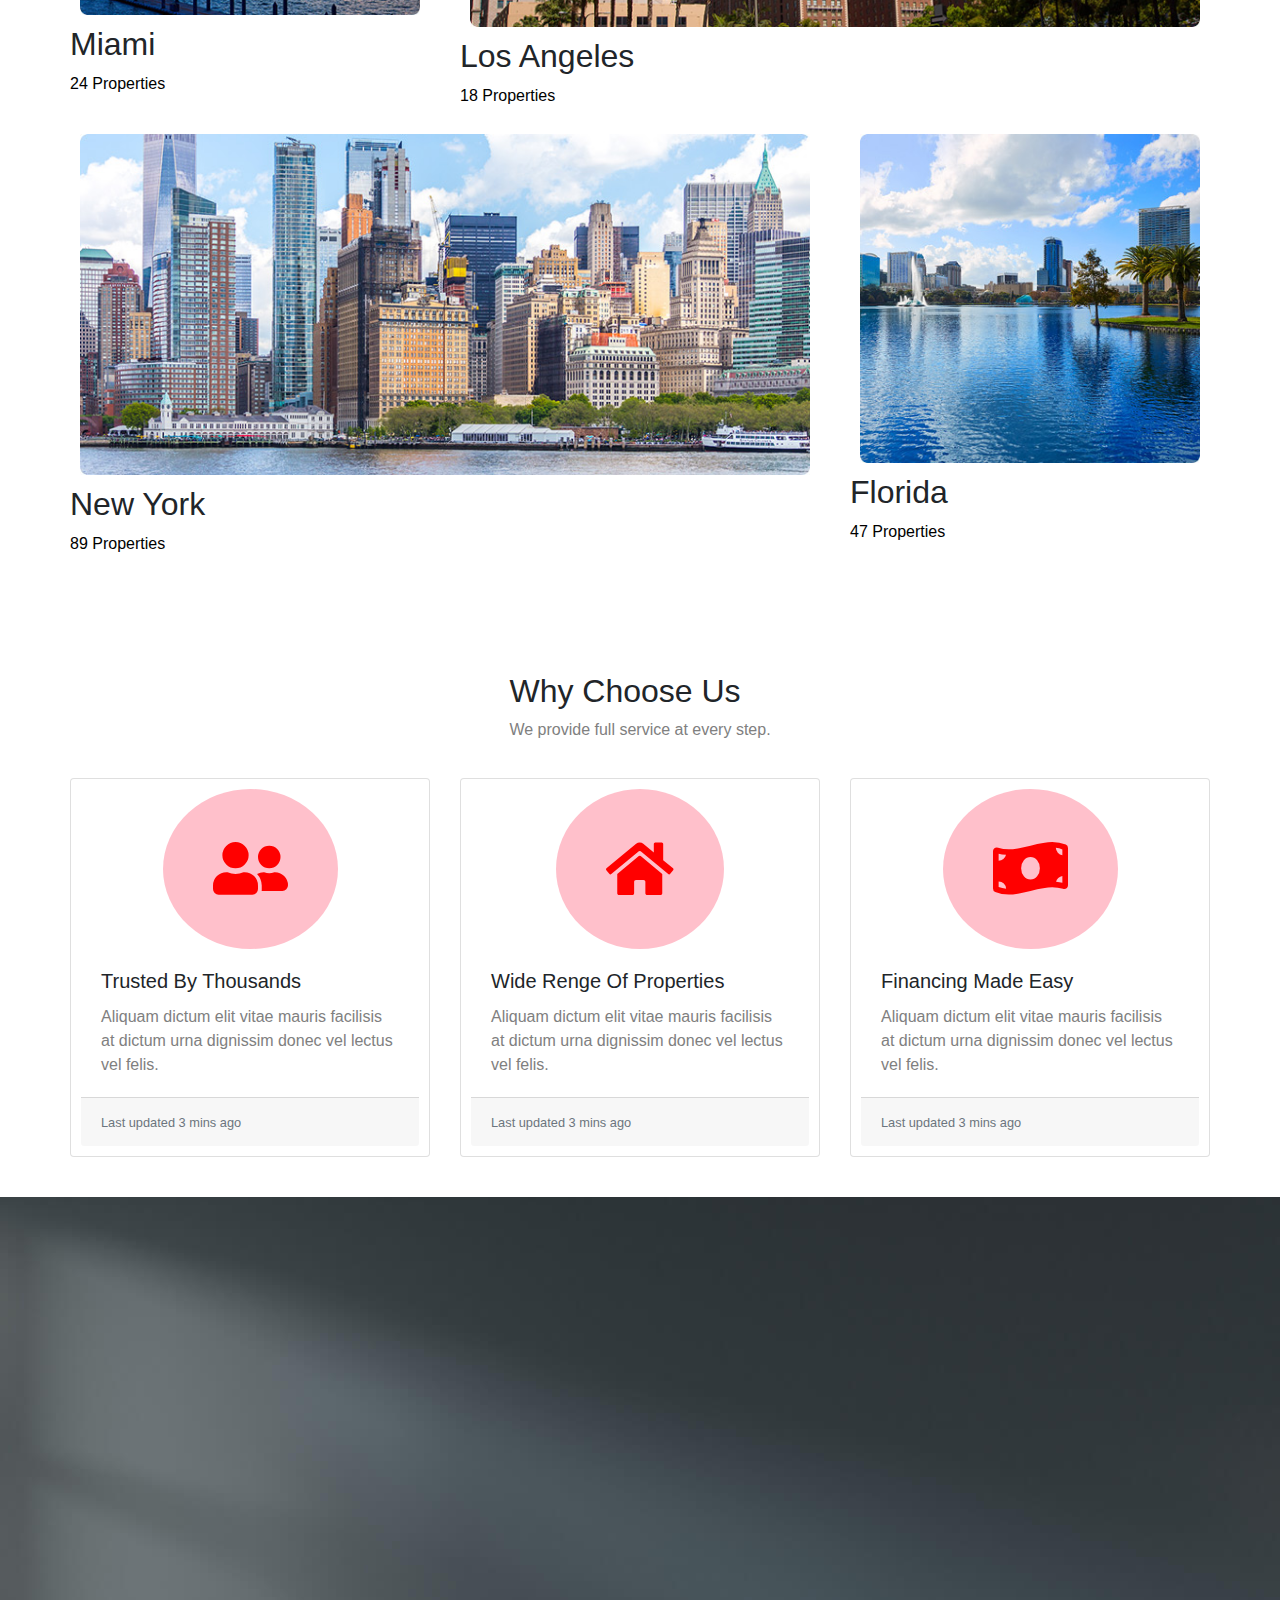
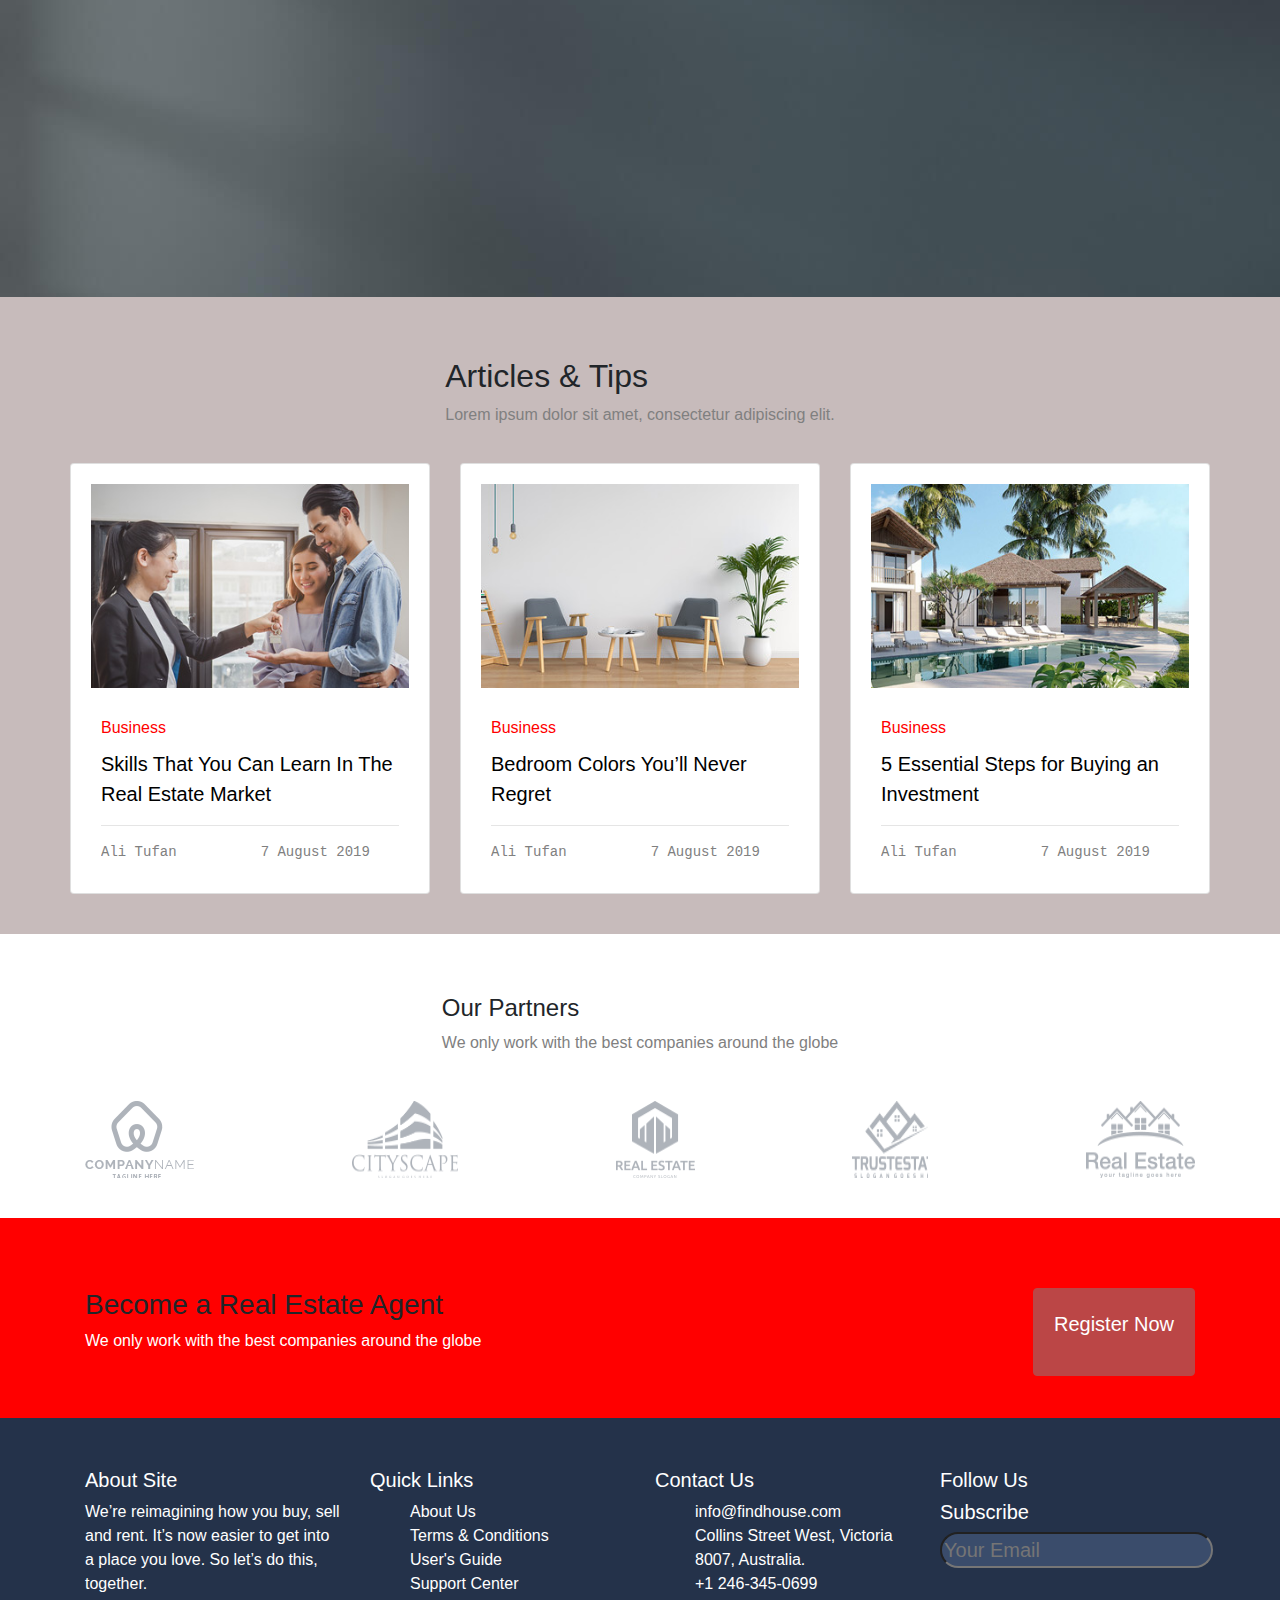
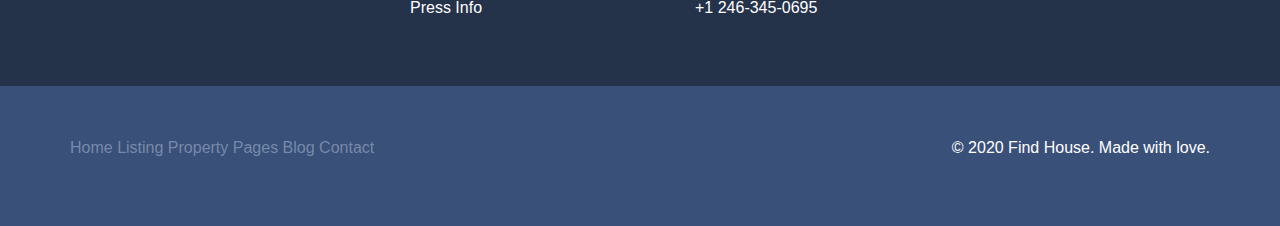
==== commit c3264c59: "index2 (Listing) yaradılmışdır." ====
--- a/index.html
+++ b/index.html
@@ -35,7 +35,7 @@
                 <a class="nav-link" href="#">Home</a>
               </li>
               <li class="nav-item">
-                <a class="nav-link" href="#">Listing</a>
+                <a class="nav-link" href="/index2.html">Listing</a>
               </li>
               <li class="nav-item">
                 <a class="nav-link" href="#">Property</a>
@@ -548,24 +548,24 @@
     ></script>
     <script src="js/owl.carousel.min.js"></script>
     <script src="JS/main.js"></script>
-    <script>
-      // $(".owl-one").owlCarousel({
-      //   loop: true,
-      //   margin: 10,
-      //   nav: true,
-      //   responsive: {
-      //     0: {
-      //       items: 1,
-      //     },
-      //     600: {
-      //       items: 2,
-      //     },
-      //     1000: {
-      //       items: 3,
-      //     },
-      //   },
-      // });
-    </script>
+    <!-- <script>
+      $(".owl-one").owlCarousel({
+        loop: true,
+        margin: 10,
+        nav: true,
+        responsive: {
+          0: {
+            items: 1,
+          },
+          600: {
+            items: 2,
+          },
+          1000: {
+            items: 3,
+          },
+        },
+      });
+    </script> -->
 
     
   </body>
--- a/CSS3/style.css
+++ b/CSS3/style.css
@@ -306,3 +306,66 @@
   display: flex;
   justify-content: space-between;
 }
+
+/* Bu sətrdən artıq Listing başlayır. */
+
+.search-text {
+  border-radius: 25px;
+  box-sizing: border-box;
+  padding: 5px;
+}
+
+.form-group {
+  box-sizing: border-box;
+  padding: 10px;
+}
+
+.first-div {
+  background-color: rgb(173, 169, 169);
+}
+
+.listing-grid {
+  box-sizing: border-box;
+  padding-top: 50px;
+  padding-bottom: 50px;
+}
+
+.listing {
+  box-sizing: border-box;
+  padding-top: 20px;
+  padding-bottom: 30px;
+}
+
+.second-div {
+  box-sizing: border-box;
+  padding: 40px;
+}
+
+.card {
+  box-sizing: border-box;
+  padding: 10px;
+}
+
+.card-box {
+  box-sizing: border-box;
+  padding: 10px;
+}
+.form-box {
+  display: flex;
+}
+
+.p-9 {
+  color: black;
+}
+
+.all-status1 {
+  /* display: inline-block; */
+  box-sizing: border-box;
+  padding: 0px;
+}
+
+.all-status2 {
+  /* display: inline-block; */
+  box-sizing: border-box;
+  padding: 0px;
+}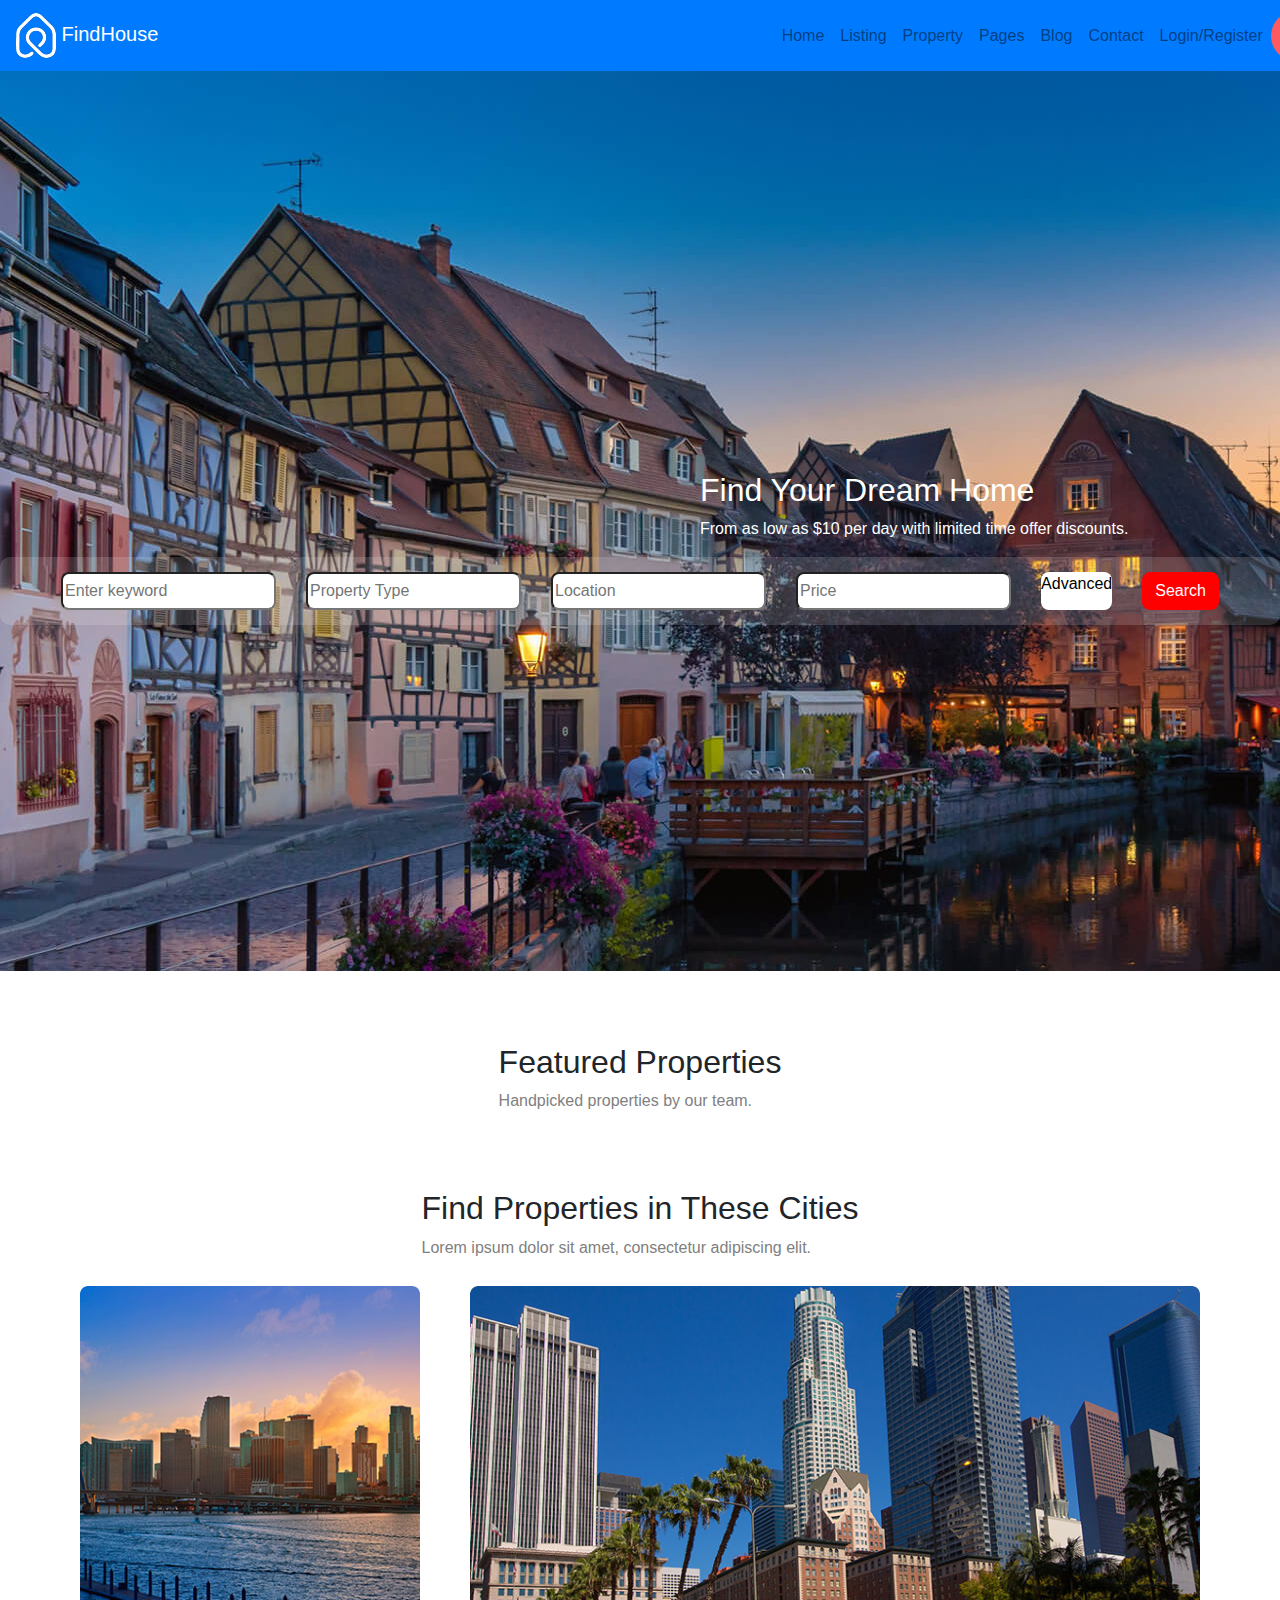
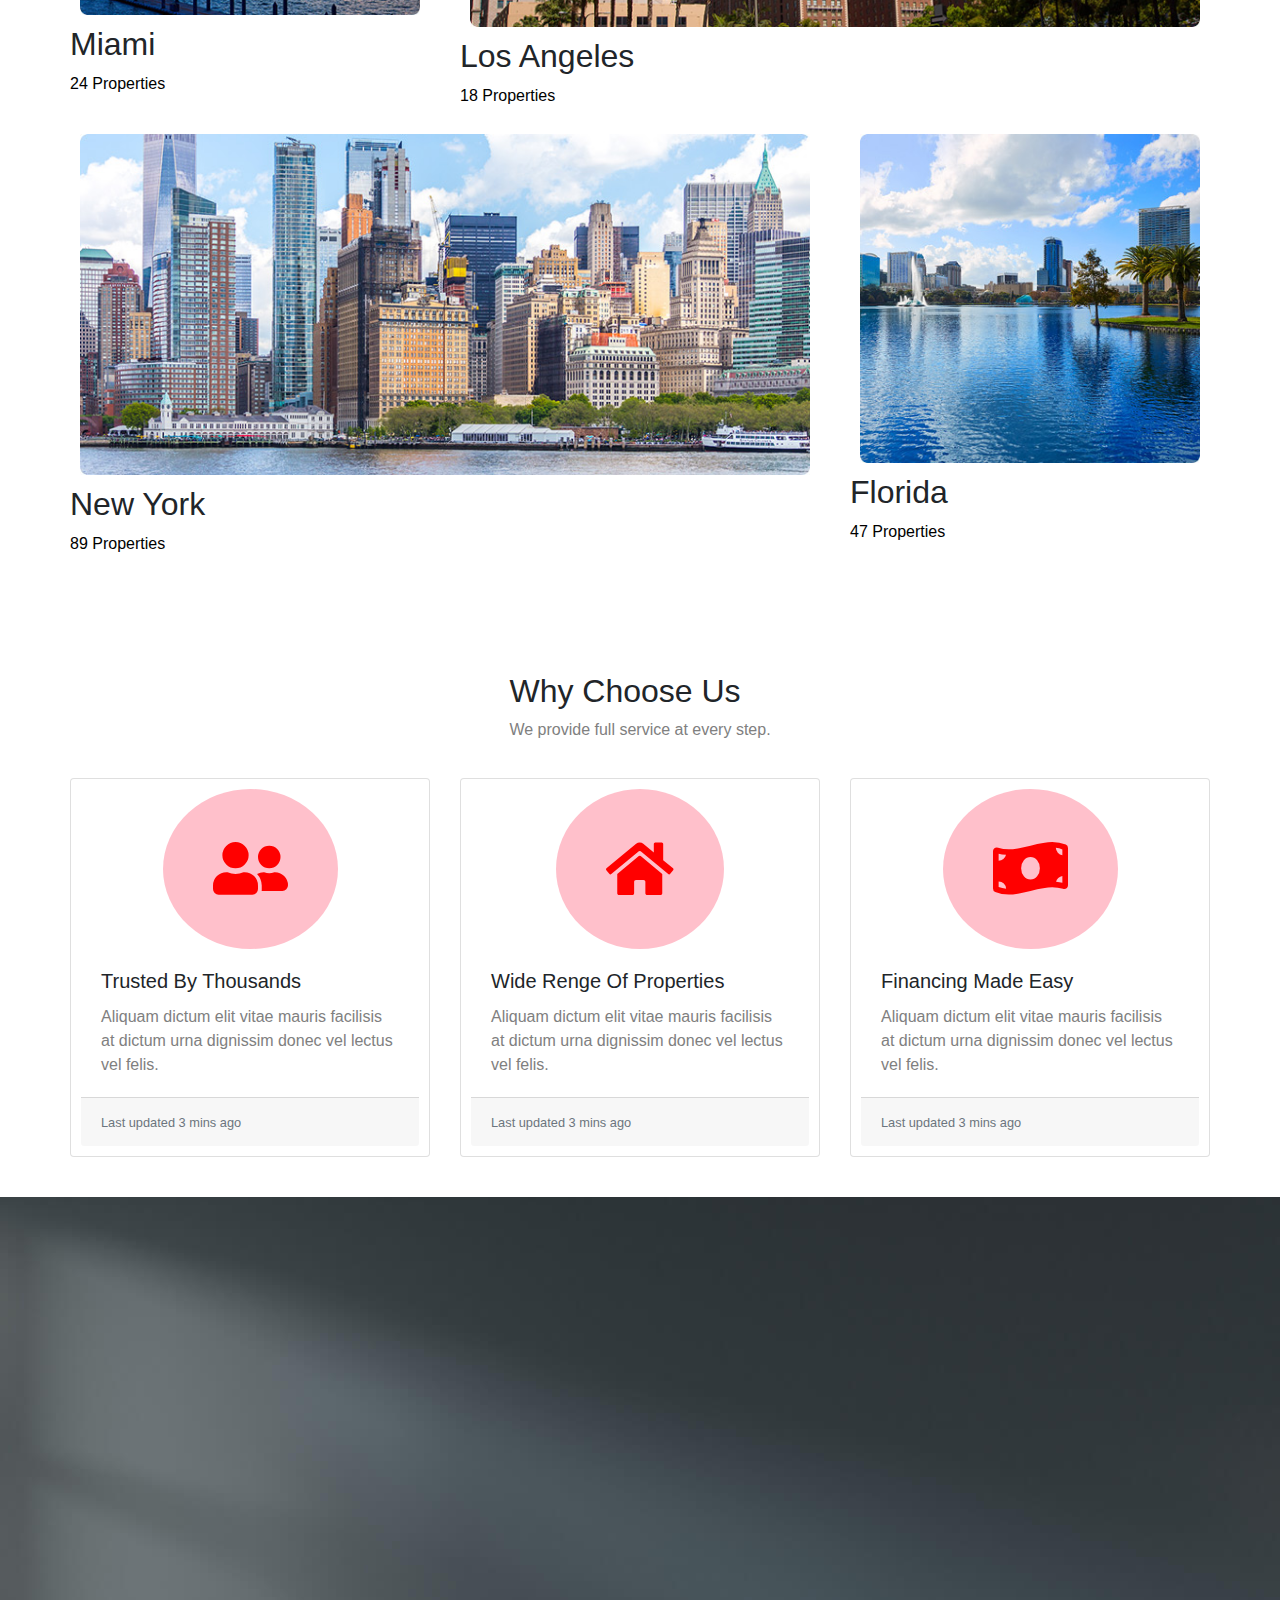
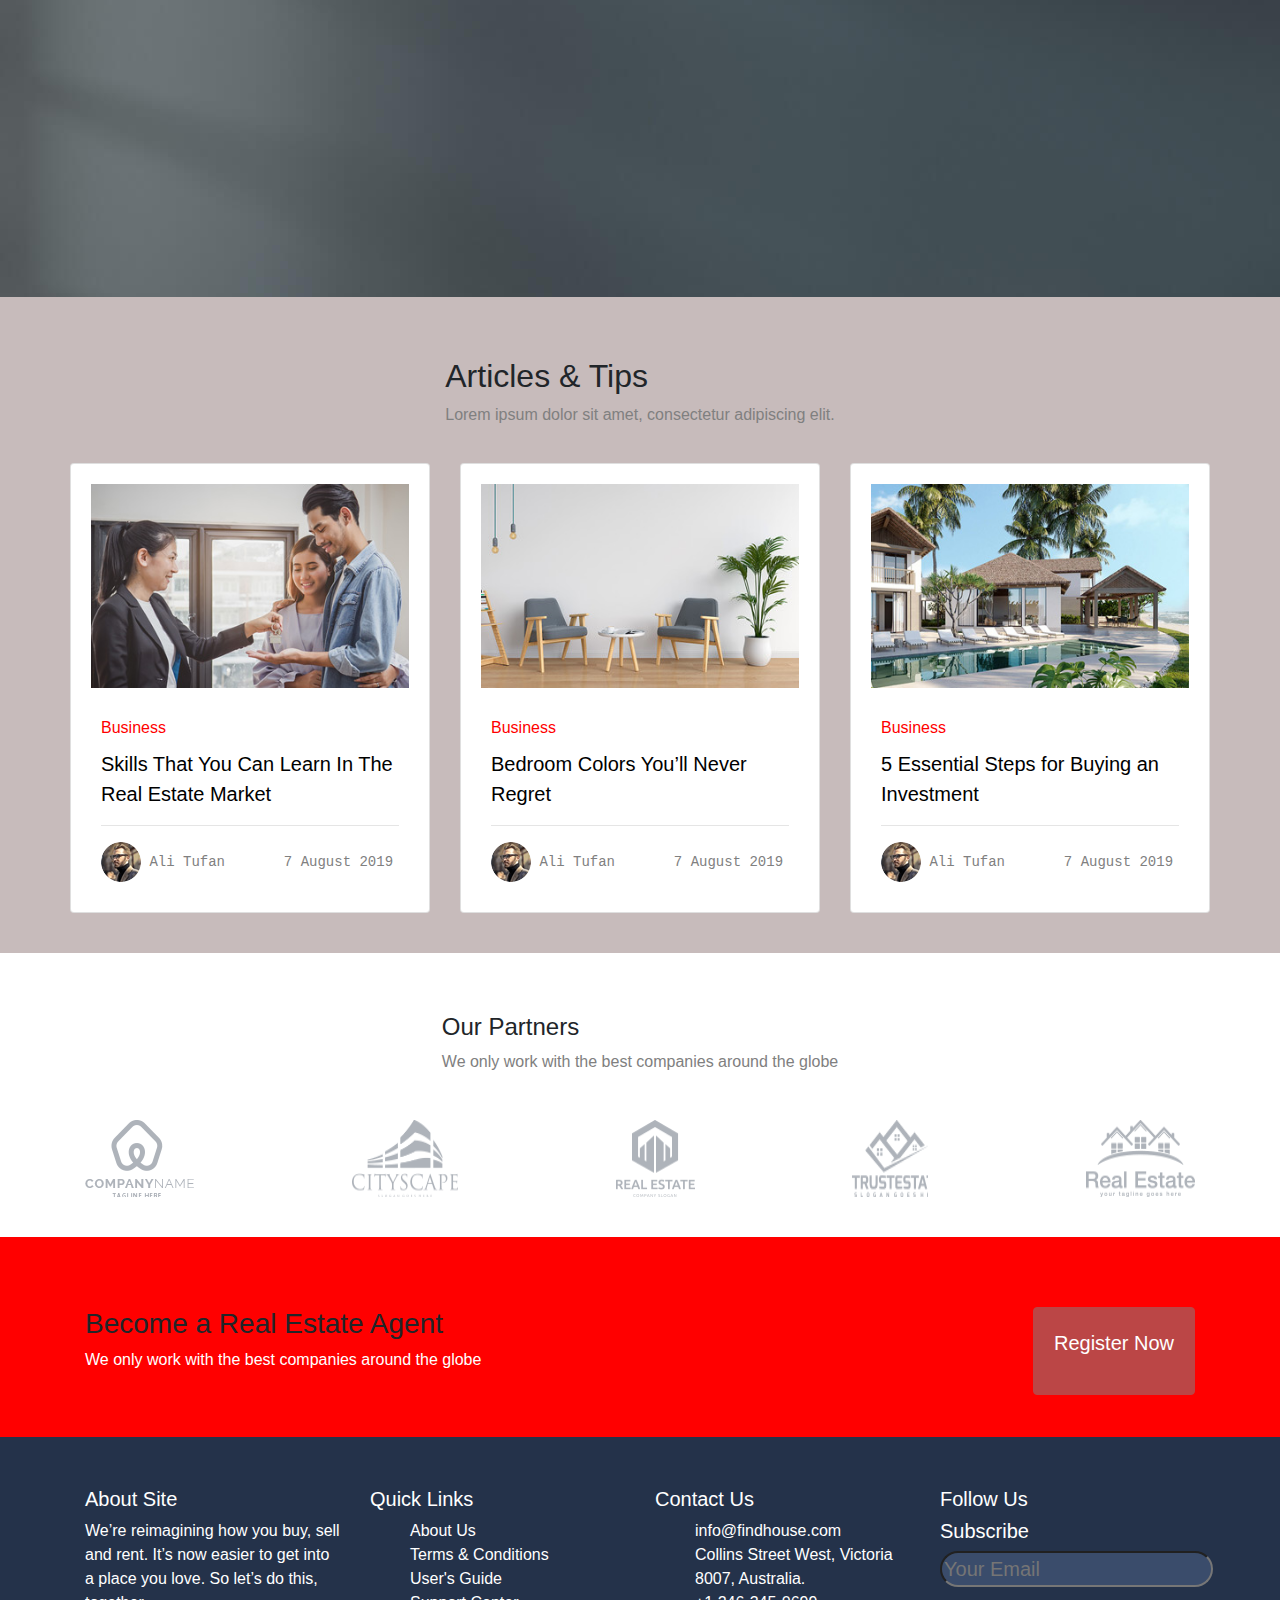
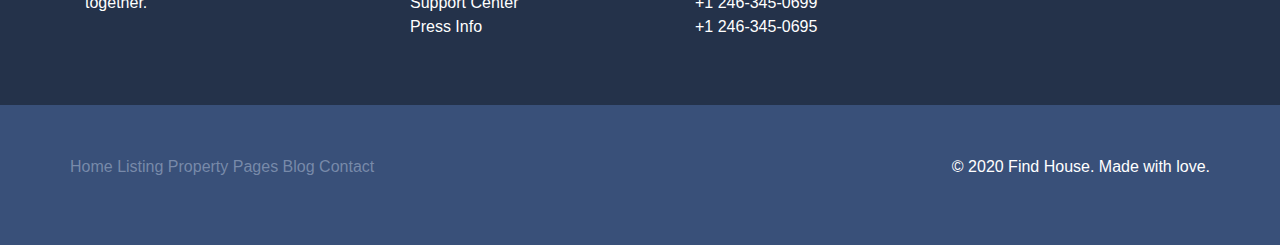
==== commit ebf6ca68: "index2 (Listing) faylında (sehifesinde) card-lar yaradılmışdır." ====
--- a/index.html
+++ b/index.html
@@ -100,7 +100,7 @@
                       <pre>Beds: 4     Baths: 2     Sq Ft: 5280</pre>
                     </p>
                     <hr>
-                    <pre>Ali Tufan                  4 years ago</pre>
+                    <pre> Ali Tufan       4 years ago</pre>
                   </div>
                 </div>
               </div>
@@ -115,7 +115,7 @@
                       <pre>Beds: 4     Baths: 2     Sq Ft: 5280</pre>
                     </p>
                     <hr>
-                    <pre>Ali Tufan                  4 years ago</pre>
+                    <pre> Ali Tufan       4 years ago</pre>
                   </div>
                 </div>
               </div>
@@ -130,7 +130,7 @@
                       <pre>Beds: 4     Baths: 2     Sq Ft: 5280</pre>
                     </p>
                     <hr>
-                    <pre>Ali Tufan                  4 years ago</pre>
+                    <pre> Ali Tufan       4 years ago</pre>
                   </div>
                 </div>
               </div>
@@ -145,7 +145,7 @@
                       <pre>Beds: 4     Baths: 2     Sq Ft: 5280</pre>
                     </p>
                     <hr>
-                    <pre>Ali Tufan                  4 years ago</pre>
+                    <pre> Ali Tufan       4 years ago</pre>
                   </div>
                 </div>
               </div>
@@ -160,7 +160,7 @@
                       <pre>Beds: 4     Baths: 2     Sq Ft: 5280</pre>
                     </p>
                     <hr>
-                    <pre>Ali Tufan                  4 years ago</pre>
+                    <pre> Ali Tufan       4 years ago</pre>
                   </div>
                 </div>
               </div>
@@ -175,7 +175,7 @@
                       <pre>Beds: 4     Baths: 2     Sq Ft: 5280</pre>
                     </p>
                     <hr>
-                    <pre>Ali Tufan                  4 years ago</pre>
+                    <pre> Ali Tufan       4 years ago</pre>
                   </div>
                 </div>
               </div>
@@ -190,7 +190,7 @@
                       <pre>Beds: 4     Baths: 2     Sq Ft: 5280</pre>
                     </p>
                     <hr>
-                    <pre>Ali Tufan                  4 years ago</pre>
+                    <pre> Ali Tufan       4 years ago</pre>
                   </div>
                 </div>
               </div>
@@ -205,7 +205,7 @@
                       <pre>Beds: 4     Baths: 2     Sq Ft: 5280</pre>
                     </p>
                     <hr>
-                    <pre>Ali Tufan                  4 years ago</pre>
+                    <pre> Ali Tufan       4 years ago</pre>
                   </div>
                 </div>
               </div>
@@ -220,7 +220,7 @@
                       <pre>Beds: 4     Baths: 2     Sq Ft: 5280</pre>
                     </p>
                     <hr>
-                    <pre>Ali Tufan                  4 years ago</pre>
+                    <pre>Ali Tufan       4 years ago</pre>
                   </div>
                 </div>
               </div>
@@ -235,7 +235,7 @@
                       <pre>Beds: 4     Baths: 2     Sq Ft: 5280</pre>
                     </p>
                     <hr>
-                    <pre>Ali Tufan                  4 years ago</pre>
+                    <pre>Ali Tufan       4 years ago</pre>
                   </div>
                 </div>
               </div>
@@ -250,7 +250,7 @@
                       <pre>Beds: 4     Baths: 2     Sq Ft: 5280</pre>
                     </p>
                     <hr>
-                    <pre>Ali Tufan                  4 years ago</pre>
+                    <pre>Ali Tufan       4 years ago</pre>
                   </div>
                 </div>
               </div>
@@ -265,7 +265,7 @@
                       <pre>Beds: 4     Baths: 2     Sq Ft: 5280</pre>
                     </p>
                     <hr>
-                    <pre>Ali Tufan                  4 years ago</pre>
+                    <pre>Ali Tufan       4 years ago</pre>
                   </div>
                 </div>
               </div>
@@ -402,7 +402,7 @@
                   <h6 class="card-title card-business">Business</h6>
                   <p class="card-text city-business">Skills That You Can Learn In The Real Estate Market</p>
                   <hr>
-                  <pre class="card-text">Ali Tufan          7 August 2019</pre>
+                  <pre class="card-text"><img src="/Images/ali-tufan.png" alt=""> Ali Tufan       7 August 2019</pre>
                 </div>
               </div>
               <div class="card">
@@ -411,7 +411,7 @@
                   <h6 class="card-title card-business">Business</h6>
                   <p class="card-text city-business">Bedroom Colors You’ll Never Regret</p>
                   <hr>
-                  <pre class="card-text">Ali Tufan          7 August 2019</pre>
+                  <pre class="card-text"><img src="/Images/ali-tufan.png" alt=""> Ali Tufan       7 August 2019</pre>
                 </div>
               </div>
               <div class="card">
@@ -420,7 +420,7 @@
                   <h6 class="card-title card-business">Business</h6>
                   <p class="card-text city-business">5 Essential Steps for Buying an Investment</p>
                   <hr>
-                  <pre class="card-text">Ali Tufan          7 August 2019</pre>
+                  <pre class="card-text"><img src="/Images/ali-tufan.png" alt=""> Ali Tufan       7 August 2019</pre>
                 </div>
               </div>
             </div>
--- a/CSS3/style.css
+++ b/CSS3/style.css
@@ -368,4 +368,18 @@
   /* display: inline-block; */
   box-sizing: border-box;
   padding: 0px;
-}+}
+
+
+.card-listing {
+  padding: 0px;
+}
+
+.listing-p {
+  color: red;
+}
+
+.listing-city {
+  color: grey;
+}
+
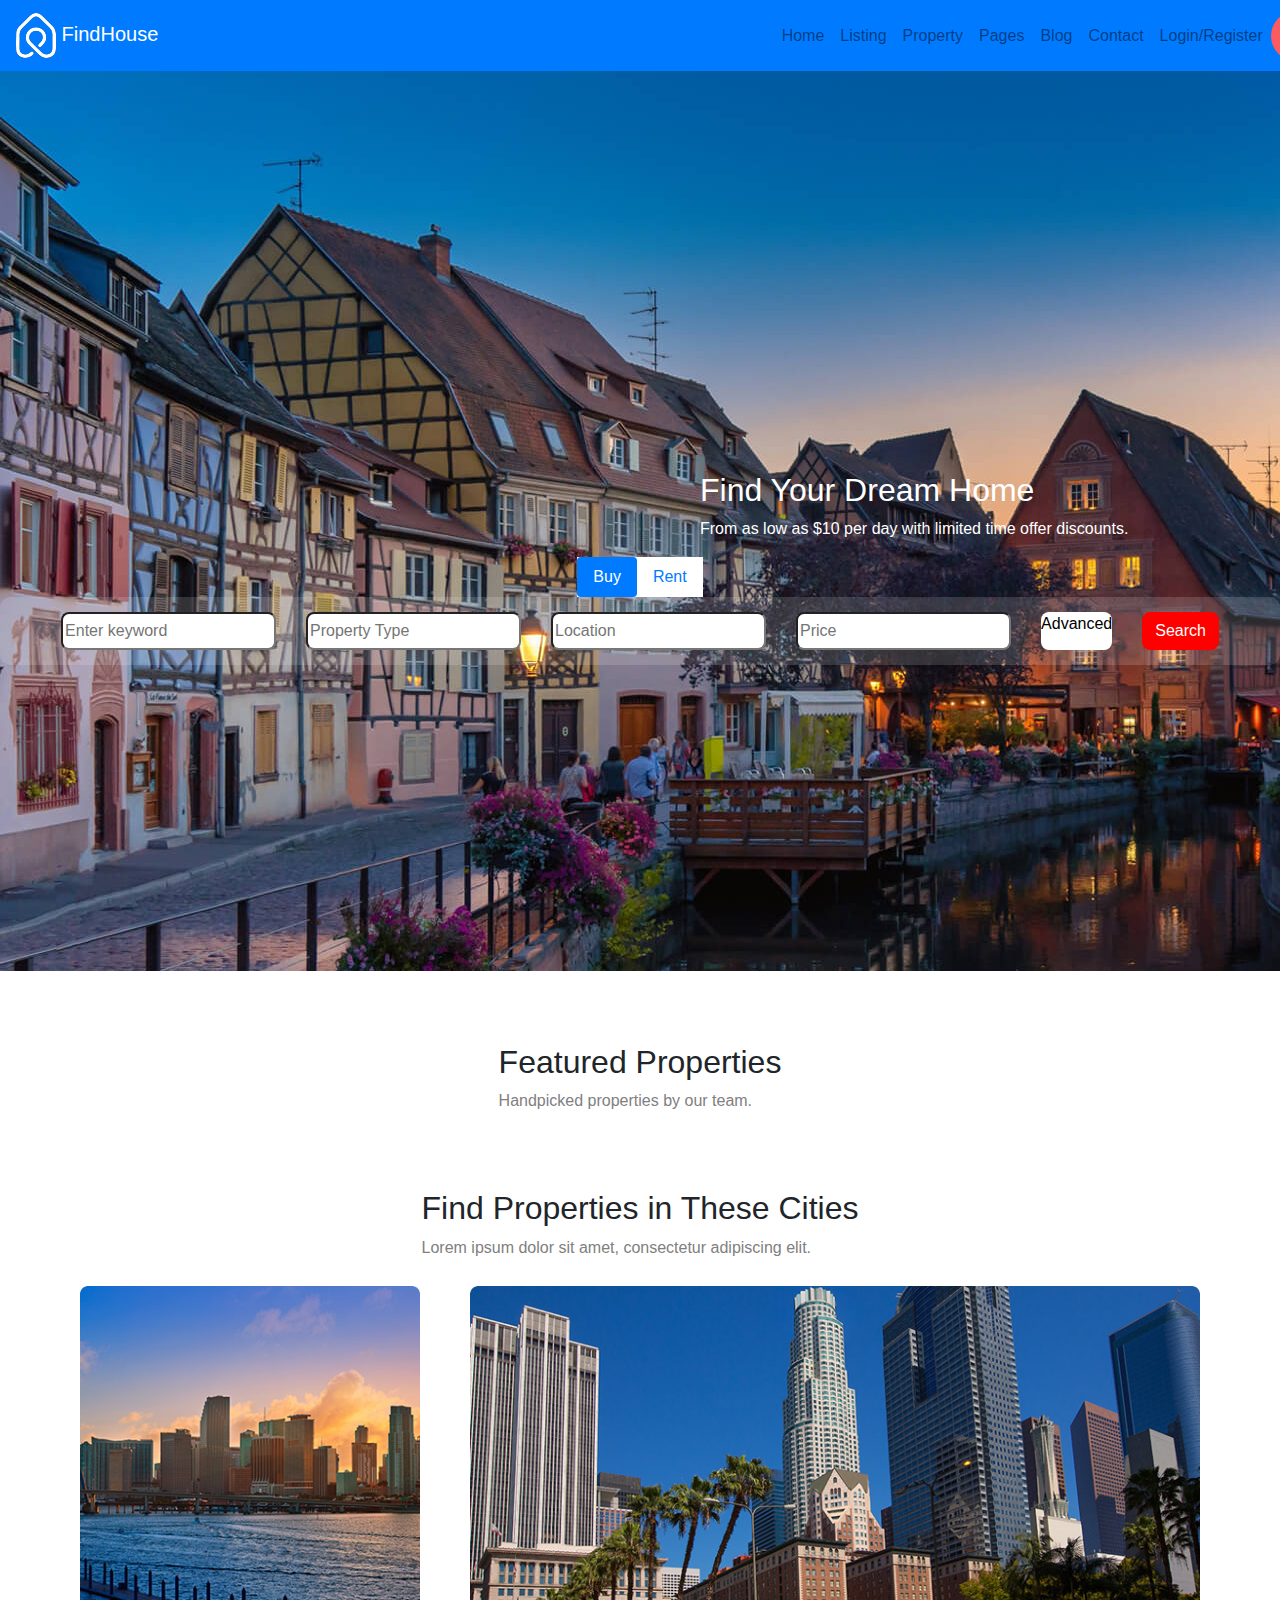
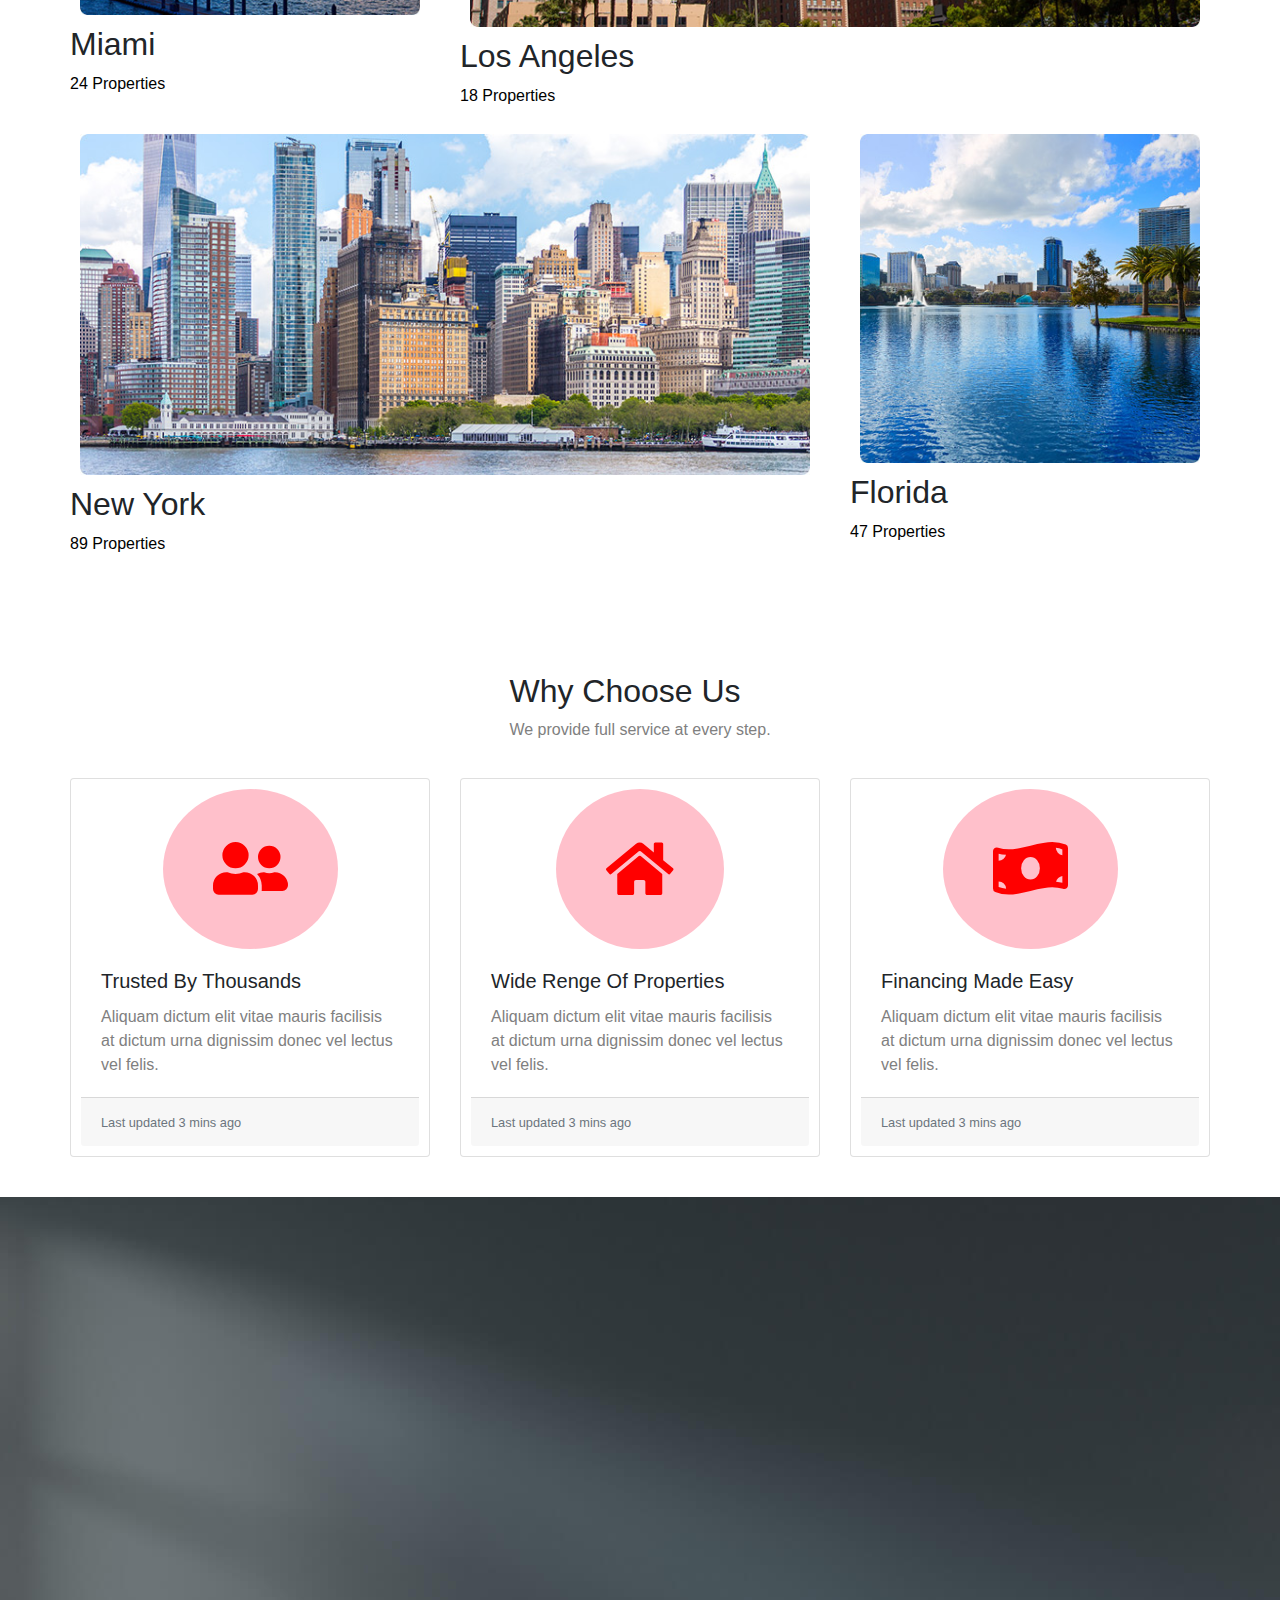
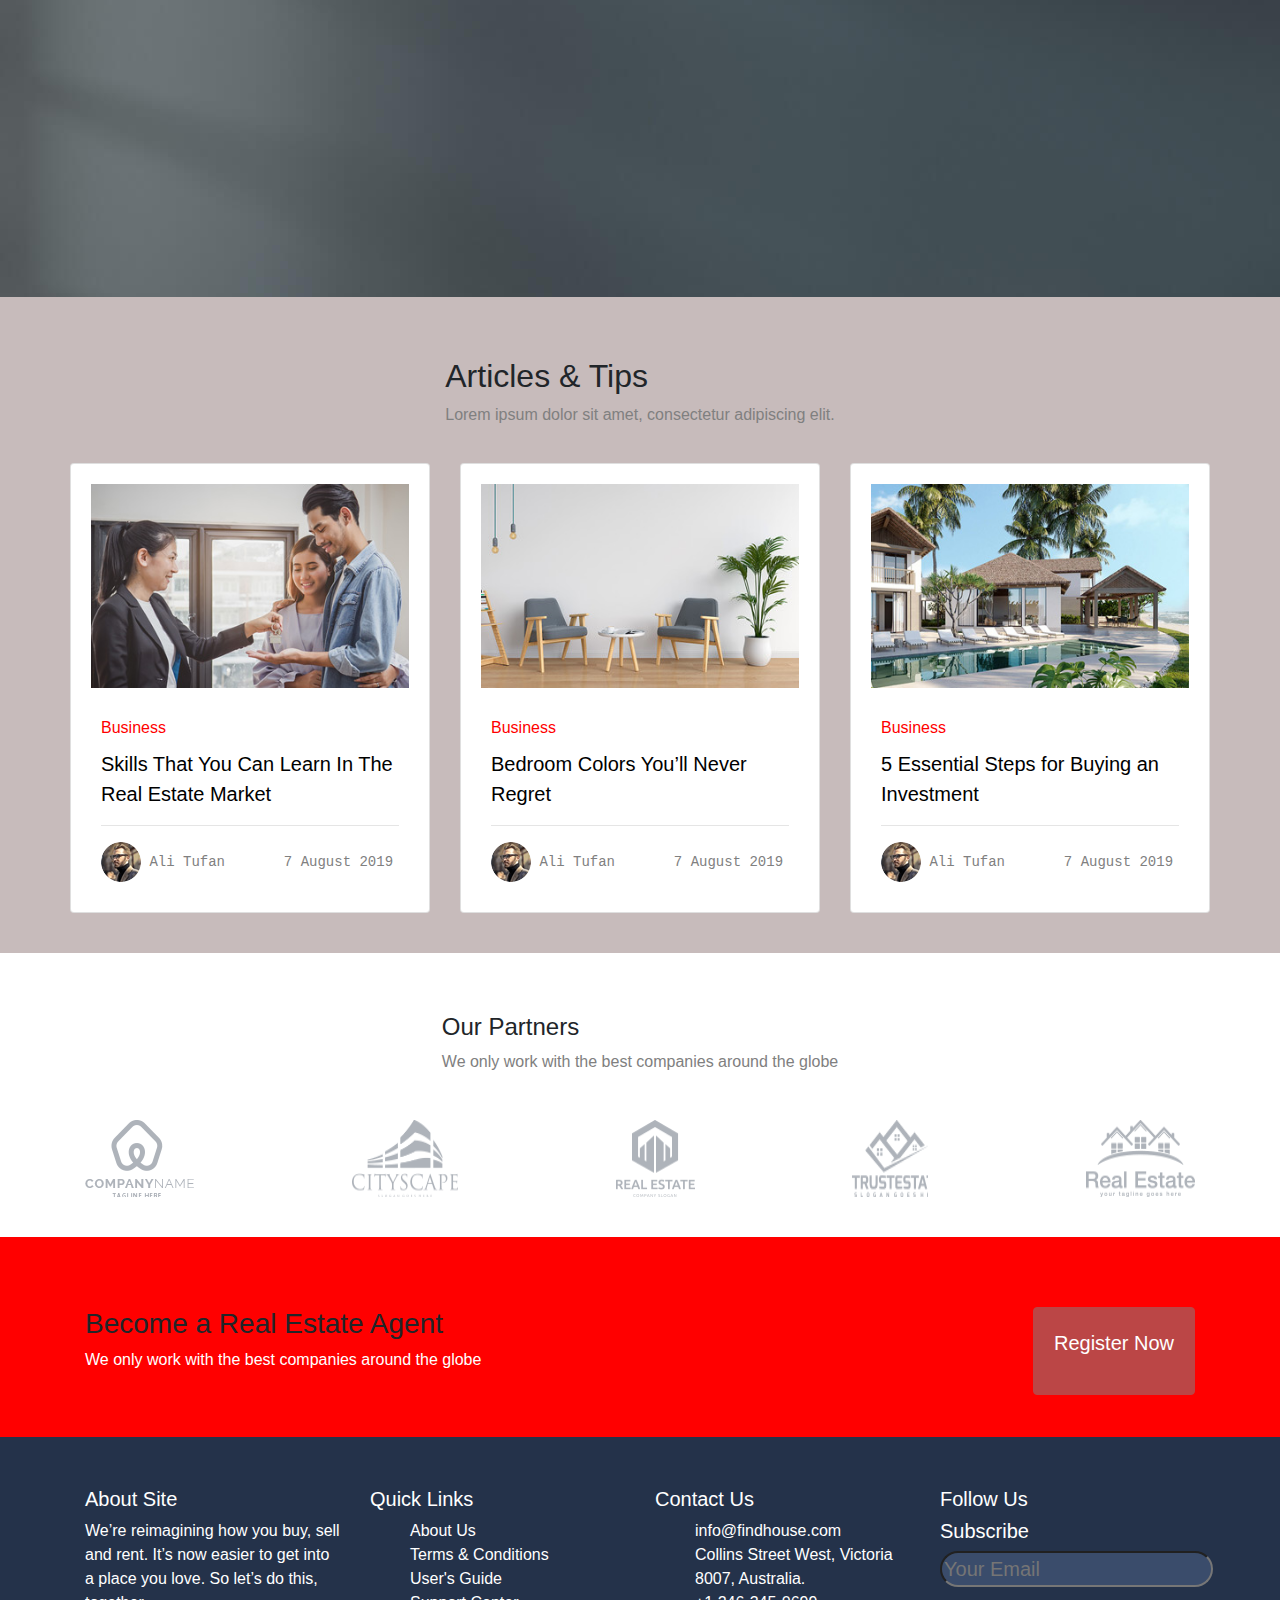
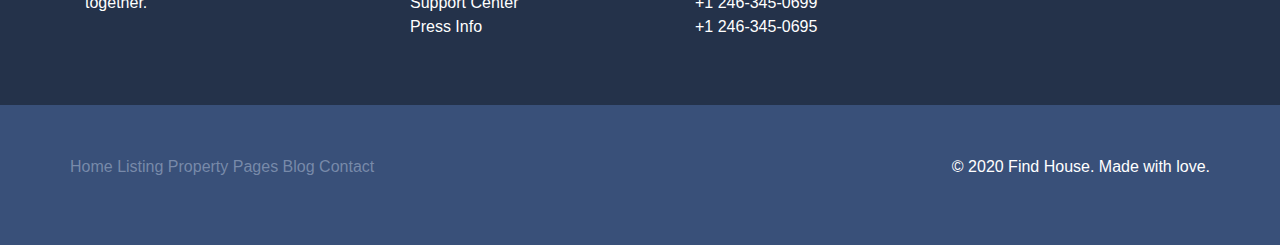
==== commit 5292ad17: "index-de Buy ve Rent button-ları yaradılıb (yarımçıq qalmışdı)." ====
--- a/index.html
+++ b/index.html
@@ -67,6 +67,15 @@
           <h2>Find Your Dream Home</h2>
           <p>From as low as $10 per day with limited time offer discounts.</p>
         </div>
+        
+        <ul class="nav nav-pills btn-buy-rent" id="pills-tab" role="tablist">
+          <li class="nav-item btn-buy-rent-2">
+            <a class="nav-link active" id="pills-home-tab" data-toggle="pill" href="#pills-home" role="tab" aria-controls="pills-home" aria-selected="true">Buy</a>
+          </li>
+          <li class="nav-item btn-buy-rent-2">
+            <a class="nav-link" id="pills-profile-tab" data-toggle="pill" href="#pills-profile" role="tab" aria-controls="pills-profile" aria-selected="false">Rent</a>
+          </li>
+        </ul>
         <div class="nav nav-search nav-pills nav-justified mx-auto w-100">
           <input class="input-srch" type="text" name="" id="" placeholder="Enter keyword">
           <input class="input-srch" type="text" name="" id="" placeholder="Property Type">
@@ -100,7 +109,7 @@
                       <pre>Beds: 4     Baths: 2     Sq Ft: 5280</pre>
                     </p>
                     <hr>
-                    <pre> Ali Tufan       4 years ago</pre>
+                    <pre> Ali Tufan       4 years ago</pre>tNNN
                   </div>
                 </div>
               </div>
--- a/CSS3/style.css
+++ b/CSS3/style.css
@@ -320,8 +320,8 @@
   padding: 10px;
 }
 
-.first-div {
-  background-color: rgb(173, 169, 169);
+.form-box {
+  background-color: rgb(197, 193, 193);
 }
 
 .listing-grid {
@@ -383,3 +383,21 @@
   color: grey;
 }
 
+.all-status1 {
+  display: flex;
+  align-items: center;
+}
+
+.btn-buy-rent {
+  display: flex;
+  justify-content: center;
+}
+
+.btn-buy-rent-2 {
+  background-color: white;
+  border: 25px;
+}
+
+.btn-buy-rent-2:hover {
+  color: red;
+}